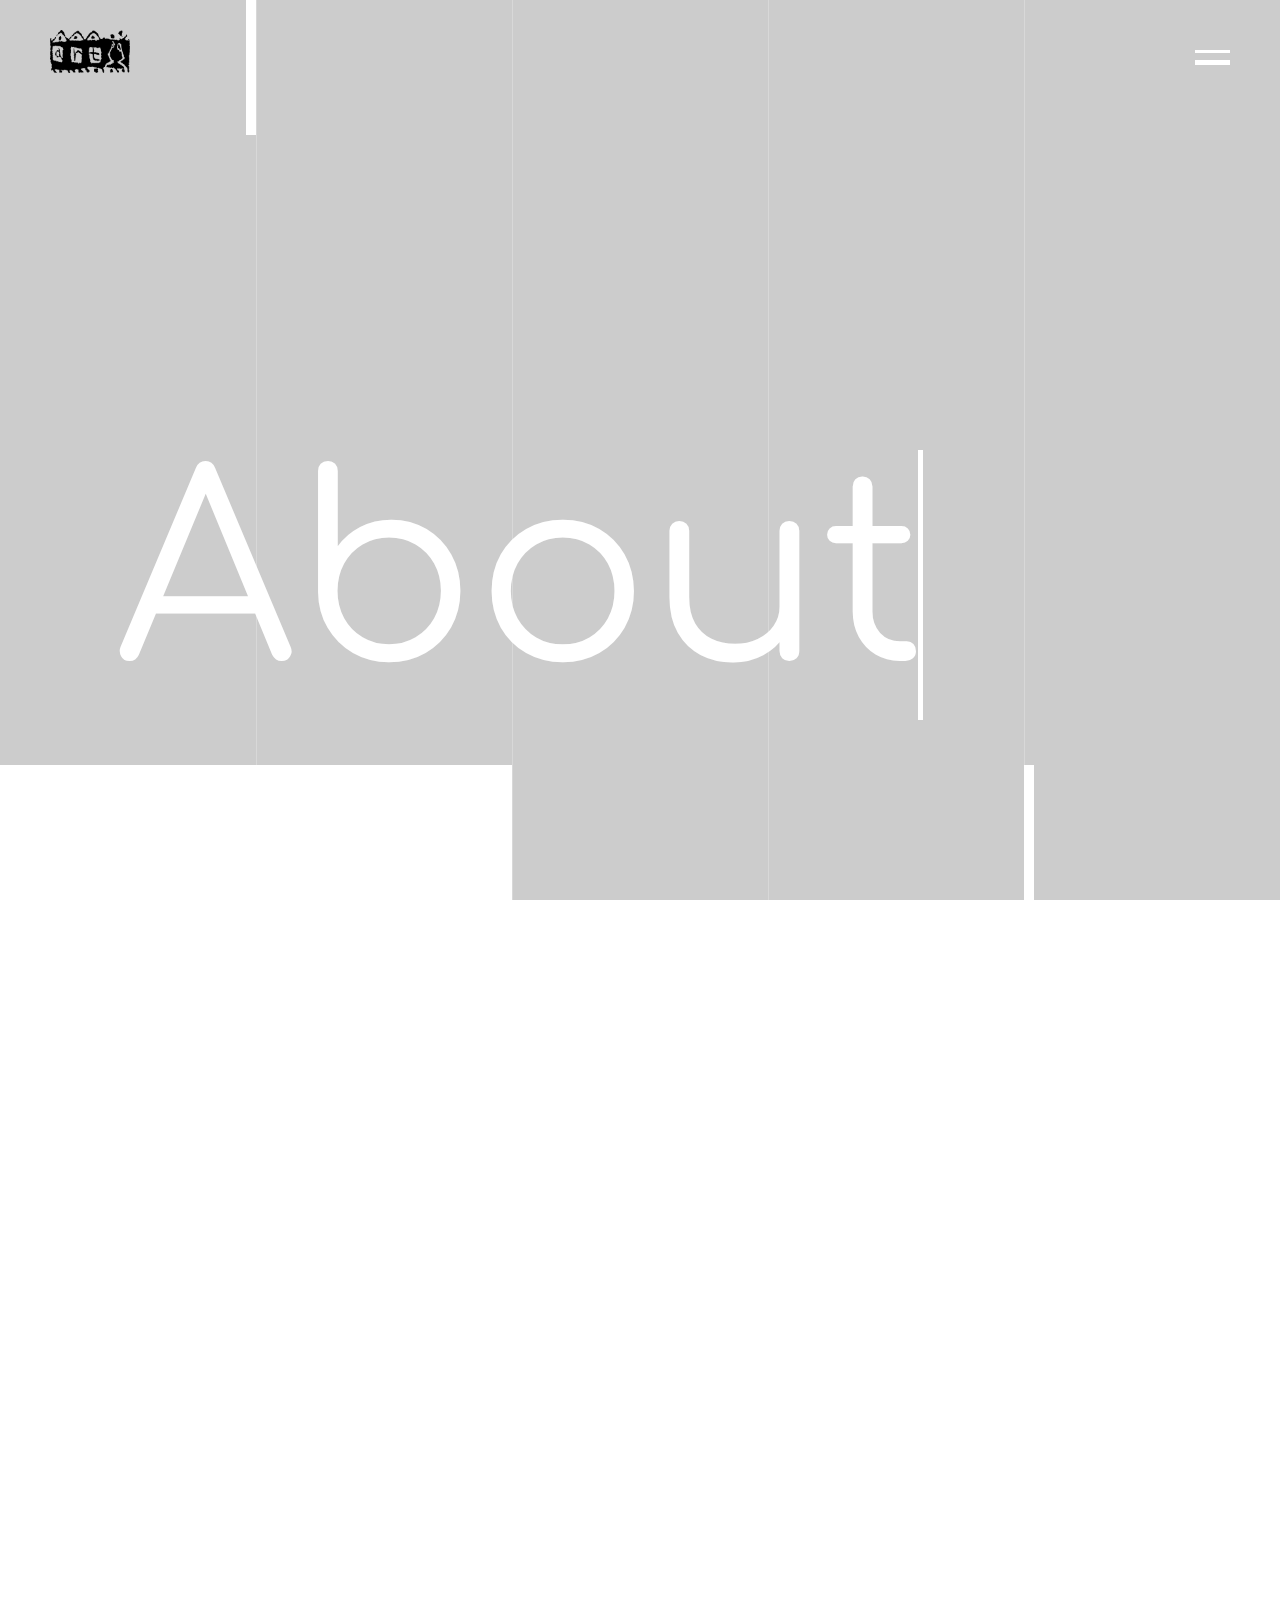
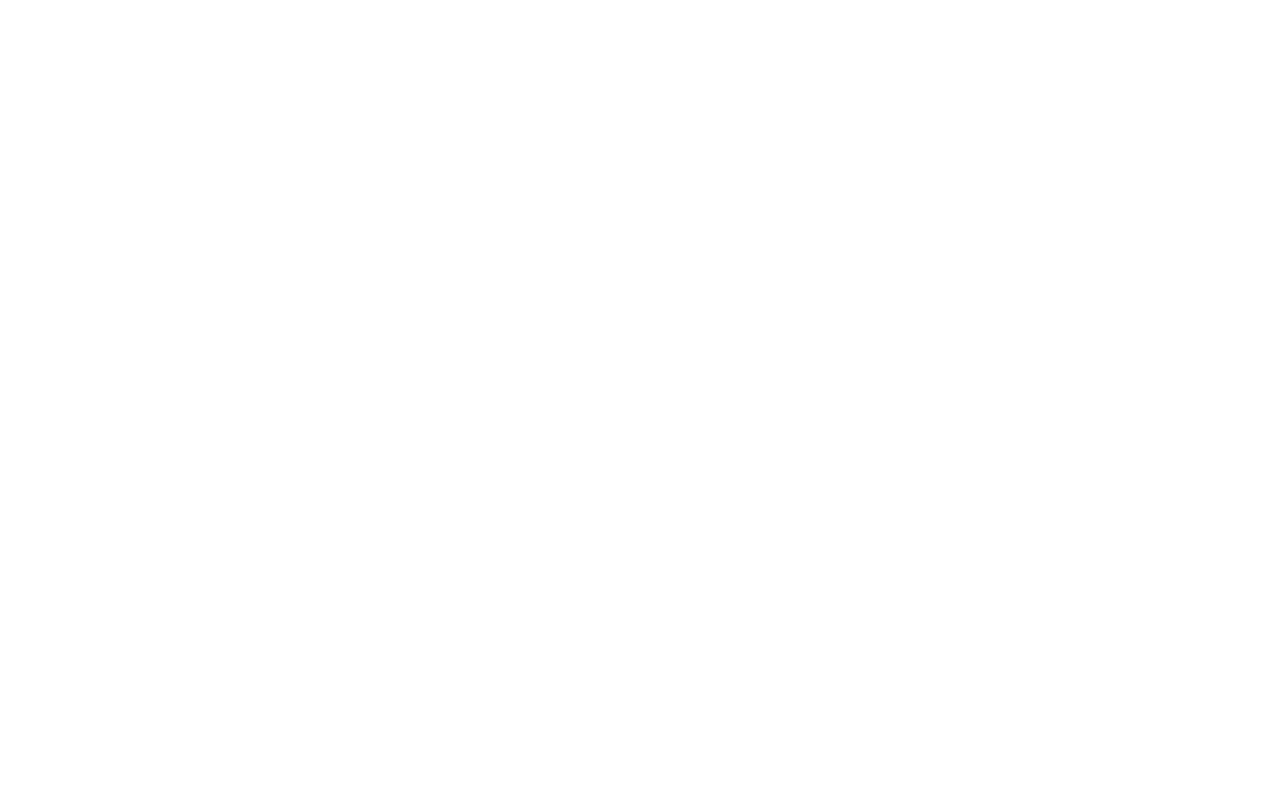
==== sub.html @ 28603978 "first commit" ====
<!DOCTYPE html>
<html lang="ko">

<head>
  <meta charset="utf-8">
  <title></title>
  <link rel="stylesheet" href="css/common.css">
  <link rel="stylesheet" href="css/style.css">
  <link href="https://fonts.googleapis.com/css?family=Comfortaa" rel="stylesheet">
</head>

<body>
<div class="container">
  <div id="logo"><img src="img/logo.svg" alt="logo" style="filter:brightness(1)"></div>
  <div class="menu-icon">
    <span style="background-color:white;"></span>
    <span style="background-color:white;"></span>
  </div>
  <div id="foot" style="background-color:white;">
    <p>Copyright © ARTPQ. All rights reserved. Contact Us</p>
  </div>
  <div class="grid grid01" style="overflow:visible;">
    <div class="bar01" style="background-color:white;"></div>
    <div class="block01"></div>
    <h1 ><a href="#" style="color:white;text-decoration:none;">About</a></h1>
  </div>
  <div class="grid grid02">
  </div>
  <div class="grid grid03">
  </div>
  <div class="grid grid04">
  </div>
  <div class="grid grid05">
    <div class="bar02" style="background-color:white;"></div>
  </div>

  <div class="line-area">
    <div class="line line01"></div>
    <div class="line line02"></div>
    <div class="line line03"></div>
    <div class="line line04"></div>
  </div>

  <div id="bg">
    <div class="filter" style="background-color:black;"></div>
    <video id="videobg" preload="auto" autoplay="true" loop="loop" muted="muted" volume="0">
      <source src="video/google.mp4" type="video/mp4">
    </video>
  </div>



</div>
<div class="container02">

</div>


</body>

</html>
---- css/common.css ----
/* http://meyerweb.com/eric/tools/css/reset/
   v2.0 | 20110126
   License: none (public domain)
*/

html, body, div, span, applet, object, iframe,
h1, h2, h3, h4, h5, h6, p, blockquote, pre,
a, abbr, acronym, address, big, cite, code,
del, dfn, em, img, ins, kbd, q, s, samp,
small, strike, strong, sub, sup, tt, var,
b, u, i, center,
dl, dt, dd, ol, ul, li,
fieldset, form, label, legend,
table, caption, tbody, tfoot, thead, tr, th, td,
article, aside, canvas, details, embed,
figure, figcaption, footer, header, hgroup,
menu, nav, output, ruby, section, summary,
time, mark, audio, video {
	margin: 0;
	padding: 0;
	border: 0;
	font-size: 100%;
	font: inherit;
	vertical-align: baseline;
}
/* HTML5 display-role reset for older browsers */
article, aside, details, figcaption, figure,
footer, header, hgroup, menu, nav, section {
	display: block;
}
body {
	line-height: 1;
}
ol, ul {
	list-style: none;
}
blockquote, q {
	quotes: none;
}
blockquote:before, blockquote:after,
q:before, q:after {
	content: '';
	content: none;
}
table {
	border-collapse: collapse;
	border-spacing: 0;
}
---- css/style.css ----
.container {
  width: 100%;
  height: 100vh;
  position: relative;
}

#logo{
  position: absolute;
  left: 50px;
  top: 30px;
  z-index: 100;
}
#logo img{
  width: 80px;
}

.menu-icon {
  position: absolute;
  width: 35px;
  height: 50px;
  right: 50px;
  top: 50px;
  z-index: 100;
}

.menu-icon span {
  width: 35px;
  background-color: black;
  position: absolute;
}

span:first-child {
  height: 3px;
}

span:last-child {
  height: 5px;
  top: 10px;
}



.line-area {
  width: 100%;
}

.line {
  width: 1px;
  height: 100%;
  background-color: #d8d8d8;
  position: fixed;
  z-index: 5;
}
.line01{
  margin-left: 20%;
}
.line02{
  margin-left: 40%;
}
.line03{
  margin-left: 60%;
}
.line04{
  margin-left: 80%;
}

.grid {
  width: 20%;
  height: 100%;
/*  border-right: 1px solid #eaeaea; */
  display: inline-block;
  box-sizing: border-box;
  float: left;
  overflow: hidden;
  position: relative;
  z-index: 10;
}

.bar01 {
  width: 10px;
  height: 15%;
  background-color: black;
  position: absolute;
  right: 0;
}

.bar02 {
  width: 10px;
  height: 15%;
  background-color: black;
  position: absolute;
  left: 0;
  bottom: 0;
}

.block01 {
  width: 20%;
  height: 50%;
}

.block02 {
  width: 20%;
  height: 20%;
}

.grid h1 {
  font-family: 'Comfortaa', cursive;
  font-size: 20vw;
  height: 30%;
  margin-left: 45%;

}

/*마지막 그리드 폰트만 마진값 변경*/
.grid05 h1 {
  margin-left: 25%;
}

/**/

.grid01 h1{
  animation: slide01 1.5s;
}

@keyframes slide01 {
  from{
    margin-left: 100%;
  }
  to{
    margin-left: 45%;
  }
}

.grid02 h1{
  animation: slide02 1.5s;
}

@keyframes slide02 {
  from{
    margin-top: -100%;
  }
  to{
    margin-top: 0%;
  }
}

.grid03 h1{
  animation: slide03 1.5s;
}

@keyframes slide03 {
  from{
    margin-bottom: -100%;
  }
  to{
    margin-bottom: 0%;
  }
}

.grid04 h1{
  animation: slide04 1.5s;
}

@keyframes slide04 {
  from{
    margin-top: -100%;
  }
  to{
    margin-top: 0%;
  }
}

.grid05 h1{
  animation: slide05 1.5s;
}

@keyframes slide05 {
  from{
    margin-left: 100%;
  }
  to{
    margin-left: 25%;
  }
}

/*서브 상단텍스트 타이핑 모션효과 start*/

.grid01 h1{
  animation: type 1s steps(5, end),blink 1s step-end infinite;
  overflow: hidden;
  white-space: nowrap;
  border-right: 5px solid white;
  width: 5.5ch;
}

@keyframes type{
  0%{
    width: 0ch;
  }
  100%{
    width: 5.5ch;
  }
}

@keyframes blink {
  from, to { border-color: transparent }
  50% { border-color: white }
}

/*서브 상단텍스트 타이핑 모션효과 end*/

#foot {
  width: 40%;
  height: 15%;
  background-color: black;
  position: absolute;
  bottom: 0px;
  z-index: 10;

}

#foot p {
  color: white;
  font-family: 'Comfortaa', cursive;
  text-align: center;
  margin-top: 10%;
  font-size: -10vw;
}

/*서브페이지*/

.movie{
  width: 100%;
  height: 100vh;
  position: absolute;
}

#bg{
  width: 100%;
  height: 100vh;
}
.filter{
  width: 100%;
  height: 100vh;
  background-color: white;
  opacity: 0.2;
}

#videobg {
     position: absolute;
     top: 0px;
     left: 0px;
     min-width: 100%;
     min-height: 100%;
     width: auto;
     height: auto;
     z-index: -100;
}

.container02{
  width: 100%;
  height: 1500px;
}
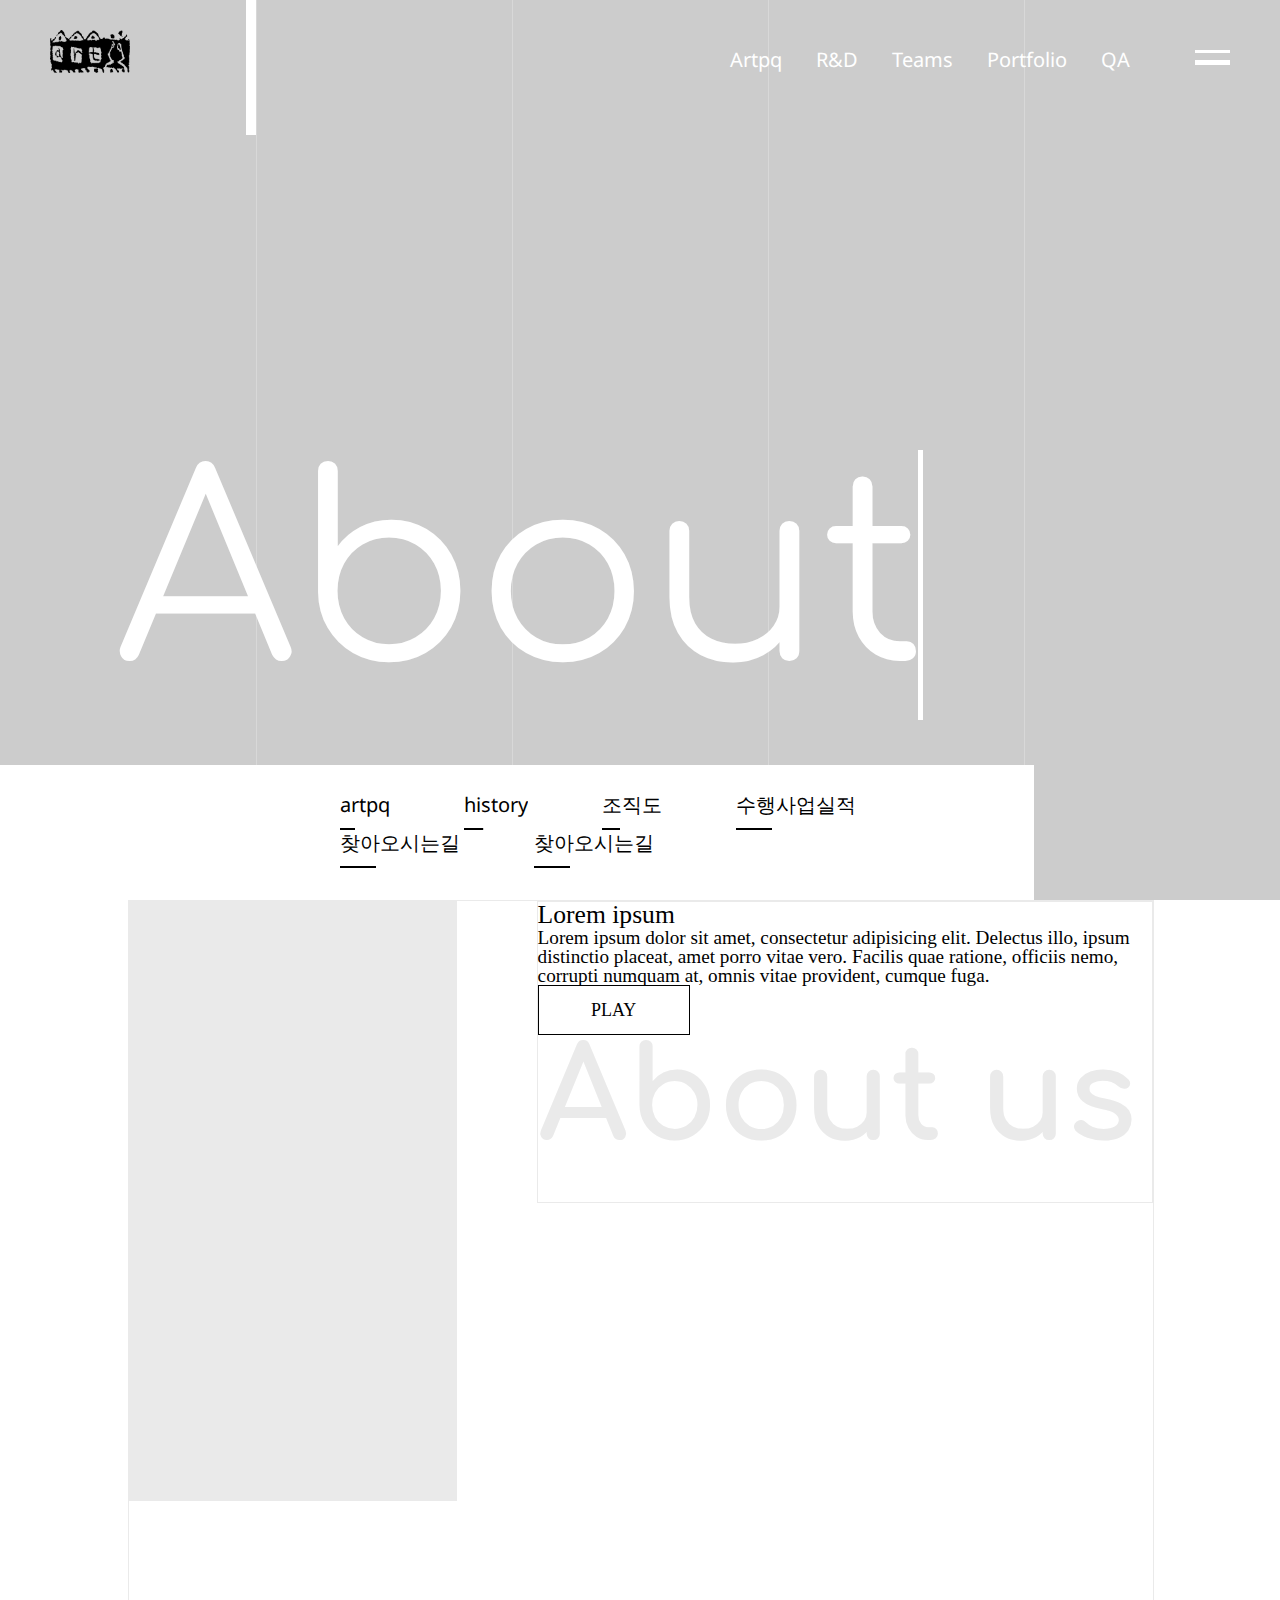
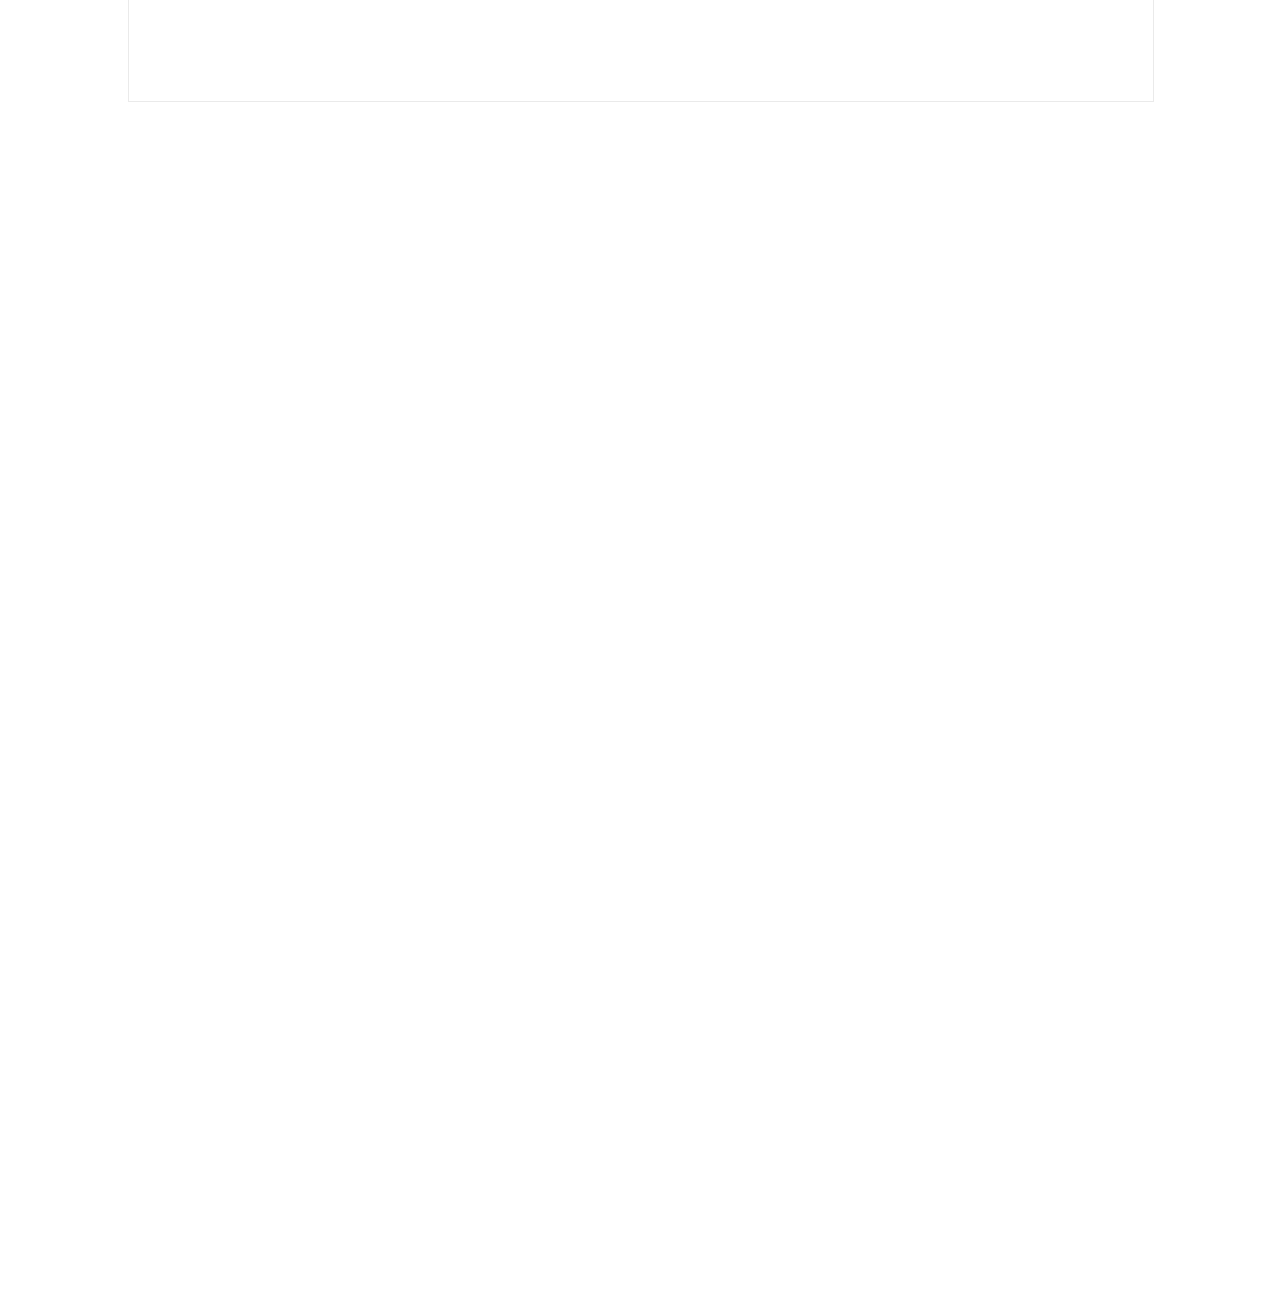
==== commit 0eb820a2: "추가style" ====
--- a/sub.html
+++ b/sub.html
@@ -1,61 +1,110 @@
-<!DOCTYPE html>
-<html lang="ko">
-
-<head>
-  <meta charset="utf-8">
-  <title></title>
-  <link rel="stylesheet" href="css/common.css">
-  <link rel="stylesheet" href="css/style.css">
-  <link href="https://fonts.googleapis.com/css?family=Comfortaa" rel="stylesheet">
-</head>
-
-<body>
-<div class="container">
-  <div id="logo"><img src="img/logo.svg" alt="logo" style="filter:brightness(1)"></div>
-  <div class="menu-icon">
-    <span style="background-color:white;"></span>
-    <span style="background-color:white;"></span>
-  </div>
-  <div id="foot" style="background-color:white;">
-    <p>Copyright © ARTPQ. All rights reserved. Contact Us</p>
-  </div>
-  <div class="grid grid01" style="overflow:visible;">
-    <div class="bar01" style="background-color:white;"></div>
-    <div class="block01"></div>
-    <h1 ><a href="#" style="color:white;text-decoration:none;">About</a></h1>
-  </div>
-  <div class="grid grid02">
-  </div>
-  <div class="grid grid03">
-  </div>
-  <div class="grid grid04">
-  </div>
-  <div class="grid grid05">
-    <div class="bar02" style="background-color:white;"></div>
-  </div>
-
-  <div class="line-area">
-    <div class="line line01"></div>
-    <div class="line line02"></div>
-    <div class="line line03"></div>
-    <div class="line line04"></div>
-  </div>
-
-  <div id="bg">
-    <div class="filter" style="background-color:black;"></div>
-    <video id="videobg" preload="auto" autoplay="true" loop="loop" muted="muted" volume="0">
-      <source src="video/google.mp4" type="video/mp4">
-    </video>
-  </div>
-
-
-
-</div>
-<div class="container02">
-
-</div>
-
-
-</body>
-
-</html>
+<!DOCTYPE html>
+<html lang="ko">
+
+<head>
+  <meta charset="utf-8">
+  <title></title>
+  <link rel="stylesheet" href="css/common.css">
+  <link rel="stylesheet" href="css/style.css">
+  <link href="https://fonts.googleapis.com/css?family=Noto+Sans|Noto+Sans+KR" rel="stylesheet">
+  <link href="https://fonts.googleapis.com/css?family=Comfortaa" rel="stylesheet">
+  <script src="https://ajax.googleapis.com/ajax/libs/jquery/3.1.1/jquery.min.js"></script>
+</head>
+
+<body>
+  <div class="container">
+    <div id="logo"><a href="index.html"><img src="img/logo.svg" alt="logo" style="filter:brightness(1)"></a></div>
+    <div class="sub-menu">
+      <ul>
+        <li><a href="">Artpq</a></li>
+        <li><a href="">R&D</a></li>
+        <li><a href="">Teams</a></li>
+        <li><a href="">Portfolio</a></li>
+        <li><a href="">QA</a></li>
+      </ul>
+    </div>
+    <div class="menu-icon">
+      <span class="icon-span" style="background-color:white;"></span>
+      <span class="icon-span" style="background-color:white;"></span>
+    </div>
+    <div class="tab-menu">
+      <ul>
+        <li><a href="#" class="hover7"><span class="hover7__label">artpq</span></a></li>
+        <li><a href="#" class="hover7"><span class="hover7__label">history</span></a></li>
+        <li><a href="#" class="hover7"><span class="hover7__label">조직도</span></a></li>
+        <li><a href="#" class="hover7"><span class="hover7__label">수행사업실적</span></a></li>
+        <li><a href="#" class="hover7"><span class="hover7__label">찾아오시는길</span></a></li>
+        <li><a href="#" class="hover7"><span class="hover7__label">찾아오시는길</span></a></li>
+      </ul>
+    </div>
+    <div class="tab-bg"></div>
+    <!--제이쿼리 2뎁스 상단에 고정-->
+    <script type="text/javascript">
+      $(function() {
+        var $gnb = $(".tab-menu").first();
+        var gnbTop = $gnb.offset().top;
+        function fixGNB() {
+          var winTop = $(window).scrollTop();
+          $gnb.css({
+            'position': (winTop > gnbTop) ? 'fixed' : 'absolute',
+            'top': (winTop > gnbTop) ? '0px' : '',
+            'width': (winTop > gnbTop) ? '100%' : ''
+          });
+        }
+        fixGNB();
+        $(window).scroll(function() {
+          fixGNB();
+        });
+      });
+    </script>
+    <!--
+  <div id="foot" style="background-color:white;">
+    <p>Copyright © ARTPQ. All rights reserved. <a href="">Contact U</a>s</p>
+  </div>
+  -->
+    <div class="grid grid00" style="overflow:visible;">
+      <div class="bar01" style="background-color:white;"></div>
+      <div class="block01"></div>
+      <h1><a href="#" style="color:white;text-decoration:none;">About</a></h1>
+    </div>
+    <div class="grid grid02">
+    </div>
+    <div class="grid grid03">
+    </div>
+    <div class="grid grid04">
+    </div>
+    <div class="grid grid05">
+      <div class="bar02" style="background-color:white;"></div>
+    </div>
+
+    <div class="line-area">
+      <div class="line line01"></div>
+      <div class="line line02"></div>
+      <div class="line line03"></div>
+      <div class="line line04"></div>
+    </div>
+
+    <div id="bg">
+      <div class="filter" style="background-color:black;"></div>
+      <video id="videobg" preload="auto" autoplay="true" loop="loop" muted="muted" volume="0">
+        <source src="video/google.mp4" type="video/mp4">
+      </video>
+    </div>
+  </div>
+  <div class="container02">
+    <div class="cont01">
+      <div class="cont01-img01">
+        <img src="" alt="">
+        <div class="cont01-bg"></div>
+      </div>
+      <div class="cont01-txt01">
+        <h3>Lorem ipsum</h3>
+        <p>Lorem ipsum dolor sit amet, consectetur adipisicing elit. Delectus illo, ipsum distinctio placeat, amet porro vitae vero. Facilis quae ratione, officiis nemo, corrupti numquam at, omnis vitae provident, cumque fuga.</p>
+        <div class="btn"><a href="#">PLAY</a></div>
+        <div class="bg-txt01">About us</div>
+      </div>
+    </div>
+  </div>
+</body>
+
+</html>
--- a/css/common.css
+++ b/css/common.css
@@ -22,6 +22,7 @@
 	font-size: 100%;
 	font: inherit;
 	vertical-align: baseline;
+	text-decoration: none;
 }
 /* HTML5 display-role reset for older browsers */
 article, aside, details, figcaption, figure,
--- a/css/style.css
+++ b/css/style.css
@@ -1,263 +1,452 @@
-.container {
-  width: 100%;
-  height: 100vh;
-  position: relative;
-}
-
-#logo{
-  position: absolute;
-  left: 50px;
-  top: 30px;
-  z-index: 100;
-}
-#logo img{
-  width: 80px;
-}
-
-.menu-icon {
-  position: absolute;
-  width: 35px;
-  height: 50px;
-  right: 50px;
-  top: 50px;
-  z-index: 100;
-}
-
-.menu-icon span {
-  width: 35px;
-  background-color: black;
-  position: absolute;
-}
-
-span:first-child {
-  height: 3px;
-}
-
-span:last-child {
-  height: 5px;
-  top: 10px;
-}
-
-
-
-.line-area {
-  width: 100%;
-}
-
-.line {
-  width: 1px;
-  height: 100%;
-  background-color: #d8d8d8;
-  position: fixed;
-  z-index: 5;
-}
-.line01{
-  margin-left: 20%;
-}
-.line02{
-  margin-left: 40%;
-}
-.line03{
-  margin-left: 60%;
-}
-.line04{
-  margin-left: 80%;
-}
-
-.grid {
-  width: 20%;
-  height: 100%;
-/*  border-right: 1px solid #eaeaea; */
-  display: inline-block;
-  box-sizing: border-box;
-  float: left;
-  overflow: hidden;
-  position: relative;
-  z-index: 10;
-}
-
-.bar01 {
-  width: 10px;
-  height: 15%;
-  background-color: black;
-  position: absolute;
-  right: 0;
-}
-
-.bar02 {
-  width: 10px;
-  height: 15%;
-  background-color: black;
-  position: absolute;
-  left: 0;
-  bottom: 0;
-}
-
-.block01 {
-  width: 20%;
-  height: 50%;
-}
-
-.block02 {
-  width: 20%;
-  height: 20%;
-}
-
-.grid h1 {
-  font-family: 'Comfortaa', cursive;
-  font-size: 20vw;
-  height: 30%;
-  margin-left: 45%;
-
-}
-
-/*마지막 그리드 폰트만 마진값 변경*/
-.grid05 h1 {
-  margin-left: 25%;
-}
-
-/**/
-
-.grid01 h1{
-  animation: slide01 1.5s;
-}
-
-@keyframes slide01 {
-  from{
-    margin-left: 100%;
-  }
-  to{
-    margin-left: 45%;
-  }
-}
-
-.grid02 h1{
-  animation: slide02 1.5s;
-}
-
-@keyframes slide02 {
-  from{
-    margin-top: -100%;
-  }
-  to{
-    margin-top: 0%;
-  }
-}
-
-.grid03 h1{
-  animation: slide03 1.5s;
-}
-
-@keyframes slide03 {
-  from{
-    margin-bottom: -100%;
-  }
-  to{
-    margin-bottom: 0%;
-  }
-}
-
-.grid04 h1{
-  animation: slide04 1.5s;
-}
-
-@keyframes slide04 {
-  from{
-    margin-top: -100%;
-  }
-  to{
-    margin-top: 0%;
-  }
-}
-
-.grid05 h1{
-  animation: slide05 1.5s;
-}
-
-@keyframes slide05 {
-  from{
-    margin-left: 100%;
-  }
-  to{
-    margin-left: 25%;
-  }
-}
-
-/*서브 상단텍스트 타이핑 모션효과 start*/
-
-.grid01 h1{
-  animation: type 1s steps(5, end),blink 1s step-end infinite;
-  overflow: hidden;
-  white-space: nowrap;
-  border-right: 5px solid white;
-  width: 5.5ch;
-}
-
-@keyframes type{
-  0%{
-    width: 0ch;
-  }
-  100%{
-    width: 5.5ch;
-  }
-}
-
-@keyframes blink {
-  from, to { border-color: transparent }
-  50% { border-color: white }
-}
-
-/*서브 상단텍스트 타이핑 모션효과 end*/
-
-#foot {
-  width: 40%;
-  height: 15%;
-  background-color: black;
-  position: absolute;
-  bottom: 0px;
-  z-index: 10;
-
-}
-
-#foot p {
-  color: white;
-  font-family: 'Comfortaa', cursive;
-  text-align: center;
-  margin-top: 10%;
-  font-size: -10vw;
-}
-
-/*서브페이지*/
-
-.movie{
-  width: 100%;
-  height: 100vh;
-  position: absolute;
-}
-
-#bg{
-  width: 100%;
-  height: 100vh;
-}
-.filter{
-  width: 100%;
-  height: 100vh;
-  background-color: white;
-  opacity: 0.2;
-}
-
-#videobg {
-     position: absolute;
-     top: 0px;
-     left: 0px;
-     min-width: 100%;
-     min-height: 100%;
-     width: auto;
-     height: auto;
-     z-index: -100;
-}
-
-.container02{
-  width: 100%;
-  height: 1500px;
-}
+.container {
+  width: 100%;
+  height: 100vh;
+  position: relative;
+  font-family: 'Noto Sans KR', sans-serif;
+  font-family: 'Noto Sans', sans-serif;
+}
+
+#logo {
+  position: absolute;
+  left: 50px;
+  top: 30px;
+  z-index: 100;
+}
+#logo img {
+  width: 80px;
+}
+
+/*burger*/
+.menu-icon {
+  position: absolute;
+  width: 35px;
+  height: 20px;
+  right: 50px;
+  top: 50px;
+  z-index: 100;
+}
+.menu-icon span {
+  width: 35px;
+  background-color: black;
+  position: absolute;
+}
+.icon-span:first-child {
+  height: 3px;
+}
+.icon-span:last-child {
+  height: 5px;
+  top: 10px;
+}
+/*burger*/
+
+/*서브top 1뎁스 메뉴*/
+.sub-menu{
+  position: absolute;
+  top: 50px;
+  right: 120px;
+  z-index: 100;
+}
+.sub-menu ul{
+
+}
+.sub-menu ul li{
+  display: inline-block;
+  padding-right: 30px;
+}
+.sub-menu ul li a{
+  color: #fff;
+  cursor: pointer;
+  font-size: 20px;
+}
+/*서브top 1뎁스 메뉴*/
+
+/*grid line*/
+.line-area {
+  width: 100%;
+}
+
+.line {
+  width: 1px;
+  height: 100%;
+  background-color: #d8d8d8;
+  position: absolute;
+  z-index: 5;
+}
+.line01 {
+  margin-left: 20%;
+}
+.line02 {
+  margin-left: 40%;
+}
+.line03 {
+  margin-left: 60%;
+}
+.line04 {
+  margin-left: 80%;
+}
+/*grid line*/
+
+/* 메뉴 */
+.menu {
+  width: 100%;
+  height: 100%;
+  position: absolute;
+  background-color: #000;
+  opacity: 0;
+  transform: rotateY(-90deg);
+  transform-origin: 100% 0%;
+  transition: all 0.4s ease;
+  font-family: 'Comfortaa', cursive;
+}
+.menu .menu01 {
+
+}
+.menu ul {
+  padding: 60% 0 0 25%;
+}
+.menu ul li {
+  margin-bottom: 30px;
+}
+.menu ul li a {
+  color: #fff;
+  font-size: 1.7vw;
+  text-decoration: none;
+}
+
+.grid01:hover .menu {
+  opacity: 1;
+  transform: rotateY(0deg);
+}
+.grid02:hover .menu {
+  opacity: 1;
+  transform: rotateY(0deg);
+}
+.grid03:hover .menu {
+  opacity: 1;
+  transform: rotateY(0deg);
+}
+.grid04:hover .menu {
+  opacity: 1;
+  transform: rotateY(0deg);
+}
+.grid05:hover .menu {
+  opacity: 1;
+  transform: rotateY(0deg);
+}
+
+/*그리드*/
+.grid {
+  width: 20%;
+  height: 100%;
+  /*  border-right: 1px solid #eaeaea; */
+  display: inline-block;
+  box-sizing: border-box;
+  float: left;
+  overflow: hidden;
+  position: relative;
+  z-index: 10;
+}
+
+.bar01 {
+  width: 10px;
+  height: 15%;
+  background-color: black;
+  position: absolute;
+  right: 0;
+}
+
+.bar02 {
+  width: 10px;
+  height: 15%;
+  background-color: black;
+  position: absolute;
+  left: 0;
+  bottom: 0;
+}
+
+.block01 {
+  width: 20%;
+  height: 50%;
+}
+
+.block02 {
+  width: 20%;
+  height: 20%;
+}
+
+.grid h1 {
+  font-family: 'Comfortaa', cursive;
+  font-size: 20vw;
+  height: 30%;
+  margin-left: 45%;
+}
+
+/*마지막 그리드 text만 마진값 변경*/
+.grid05 h1 {
+  margin-left: 25%;
+}
+
+/*메인txt 슬라이드 애니메이션*/
+.grid01 h1 {
+  animation: slide01 1.5s;
+}
+@keyframes slide01 {
+  from {
+    margin-left: 100%;
+  }
+  to {
+    margin-left: 45%;
+  }
+}
+.grid02 h1 {
+  animation: slide02 1.5s;
+}
+@keyframes slide02 {
+  from {
+    margin-top: -100%;
+  }
+  to {
+    margin-top: 0%;
+  }
+}
+.grid03 h1 {
+  animation: slide03 1.5s;
+}
+@keyframes slide03 {
+  from {
+    margin-left: 100%;
+  }
+  to {
+    margin-left: 45%;
+  }
+}
+.grid04 h1 {
+  animation: slide04 1.5s;
+}
+@keyframes slide04 {
+  from {
+    margin-top: -100%;
+  }
+  to {
+    margin-top: 0%;
+  }
+}
+.grid05 h1 {
+  animation: slide05 1.5s;
+}
+@keyframes slide05 {
+  from {
+    margin-left: 100%;
+  }
+  to {
+    margin-left: 25%;
+  }
+}
+
+/*서브 상단텍스트 타이핑 모션효과 start*/
+.grid00 h1 {
+  animation: type 0.8s steps(5, end), blink 1s step-end infinite;
+  overflow: hidden;
+  white-space: nowrap;
+  border-right: 5px solid white;
+  width: 5.5ch;
+}
+
+@keyframes type {
+  0% {
+    width: 0ch;
+  }
+
+  100% {
+    width: 5.5ch;
+  }
+}
+
+@keyframes blink {
+  from, to {
+    border-color: transparent
+  }
+
+  50% {
+    border-color: white
+  }
+}
+/*서브 상단텍스트 타이핑 모션효과 end*/
+
+/*tab-menu*/
+.tab-menu {
+  width: 80%;
+  height: 15%;
+  background-color: white;
+  position: absolute;
+  bottom: 0px;
+  z-index: 50;
+}
+
+.tab-menu ul {
+  list-style: none;
+  position: absolute;
+  top: 50%;
+  transform: translate(0,-50%);
+  left: 270px;
+}
+
+.tab-menu ul li {
+  display: inline-block;
+}
+
+.tab-menu ul li a {
+  color: #000;
+  font-size: 20px;
+  padding-left: 70px;
+  cursor: pointer;
+}
+
+/* effect 7 */
+.hover7 {
+  display: inline-block;
+}
+
+.hover7:hover .hover7__label:after, .hover7:focus .hover7__label:after {
+  transform: translate3d(0, 0, 0);
+}
+
+.hover7__label {
+  position: relative;
+  overflow: hidden;
+  padding-bottom: 15px;
+  display: inline-block;
+}
+
+.hover7__label:after {
+  content: "";
+  display: block;
+  width: 100%;
+  height: 2px;
+  background-color: #000;
+  position: absolute;
+  left: 0;
+  bottom: 0;
+  transform: translate3d(-70%, 0, 0);
+  transition: transform .2s ease-in;
+}
+
+/*tab-menu*/
+#foot {
+  width: 40%;
+  height: 15%;
+  background-color: black;
+  position: absolute;
+  bottom: 0px;
+  z-index: 10;
+}
+#foot p {
+  color: white;
+  font-family: 'Comfortaa', cursive;
+  text-align: center;
+  margin-top: 10%;
+  font-size: -10vw;
+}
+#foot a{
+  color: #fff;
+}
+
+/*서브페이지*/
+.movie {
+  width: 100%;
+  height: 100vh;
+  position: absolute;
+}
+
+#bg {
+  width: 100%;
+  height: 100vh;
+}
+
+.filter {
+  width: 100%;
+  height: 100%;
+  background-color: white;
+  opacity: 0.2;
+}
+
+#videobg {
+  position: absolute;
+  top: 0px;
+  left: 0px;
+  min-width: 100%;
+  min-height: 100%;
+  width: auto;
+  height: auto;
+  z-index: -100;
+}
+
+.container02 {
+  width: 100%;
+  height: 2000px;
+  background-color: #fff;
+}
+
+.cont01 {
+  width: 80%;
+  height: 800px;
+  margin-left: 10%;
+  position: relative;
+  border: 1px solid #eaeaea;
+}
+
+.cont01-img01 {
+  width: 40%;
+  height: 600px;
+  position: absolute;
+}
+
+.cont01-img01 img {
+  position: absolute;
+  width: 300px;
+  height: 350px;
+  background-color: #000;
+}
+
+.cont01-bg {
+  width: 80%;
+  height: 600px;
+  background-color: #eaeaea;
+  position: absolute;
+}
+
+.cont01-txt01 {
+  font-size: 2vw;
+  width: 60%;
+  height: 300px;
+  position: absolute;
+  right: 0;
+  border: 1px solid #eaeaea;
+}
+
+.cont01-txt01 p {
+  font-size: 1.5vw;
+  font-weight: lighter;
+}
+
+.btn {
+  border: 1px solid #000;
+  width: 150px;
+}
+
+.btn a {
+  width: 100%;
+  font-size: 18px;
+  display: inline-block;
+  text-align: center;
+  text-decoration: none;
+  color: #000;
+  padding: 15px 0;
+}
+
+.bg-txt01 {
+  font-size: 10vw;
+  font-weight: bold;
+  color: #eaeaea;
+  font-family: 'Comfortaa', cursive;
+}
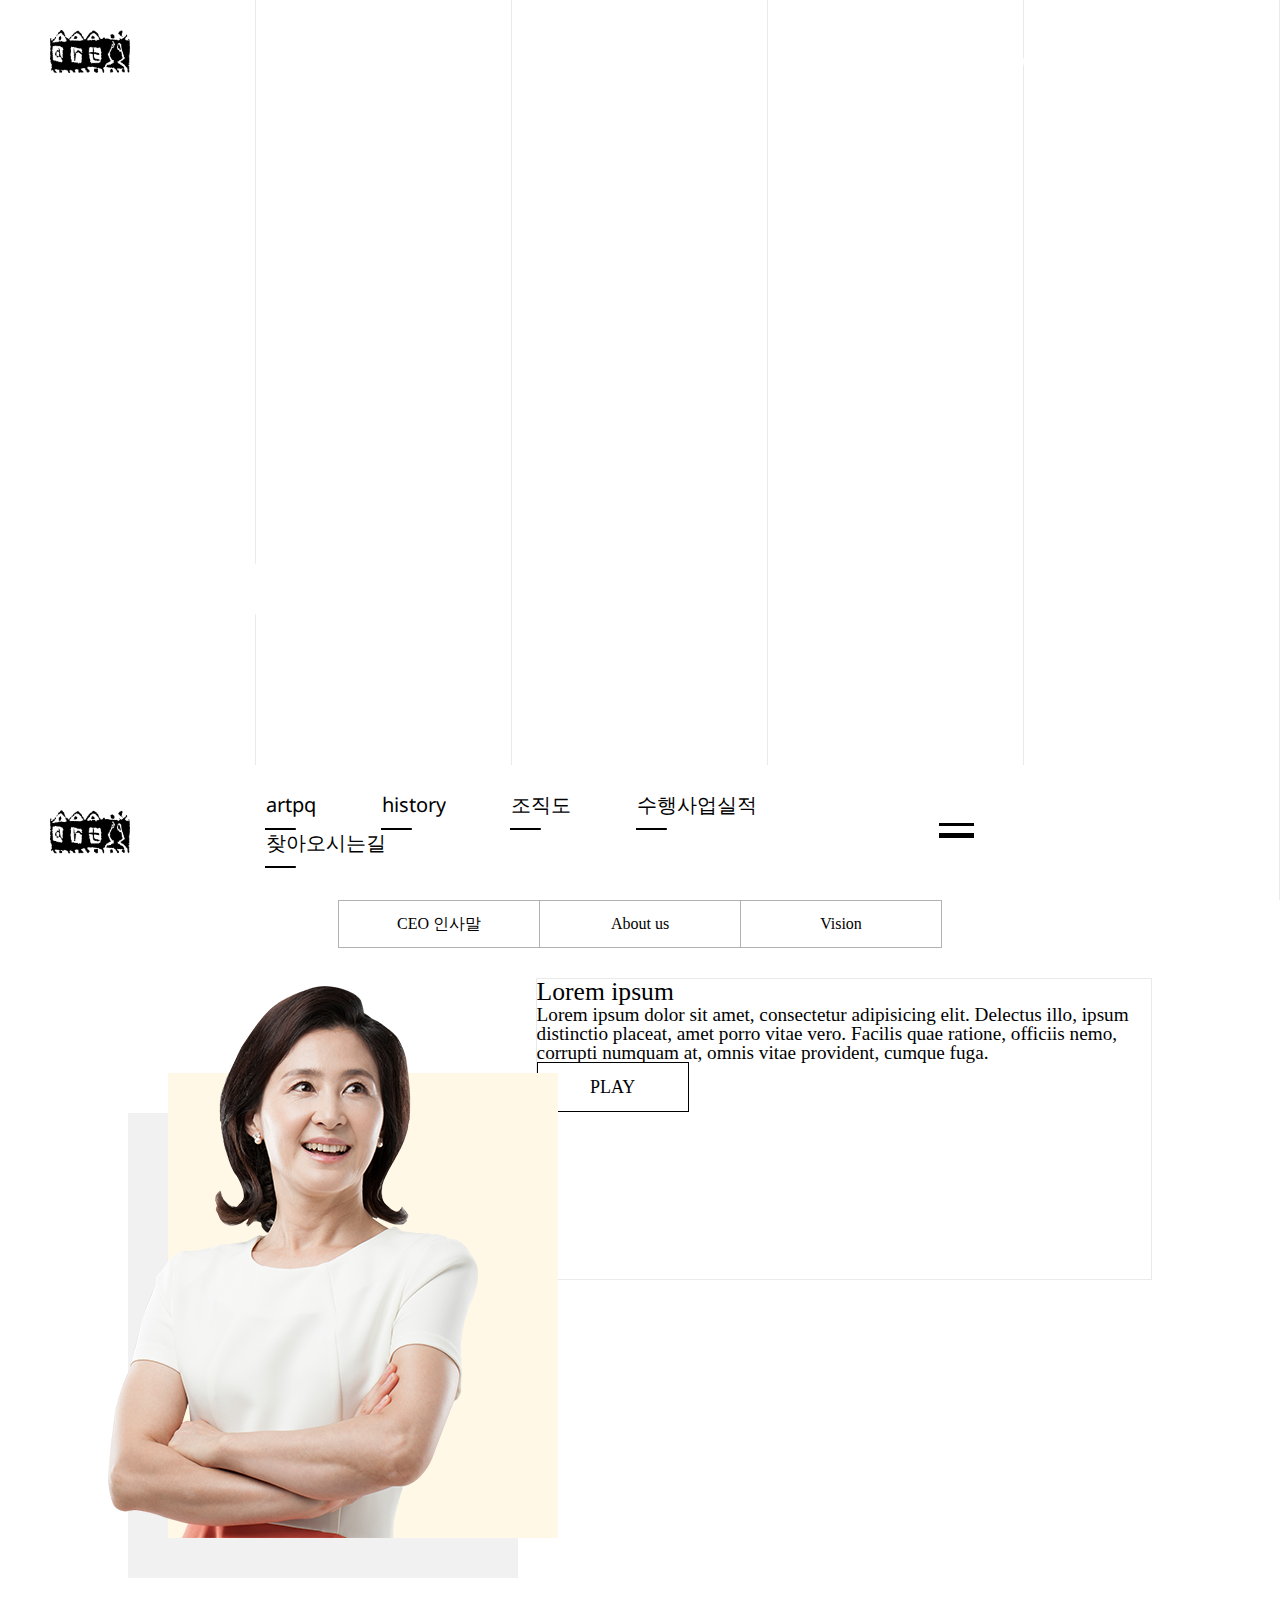
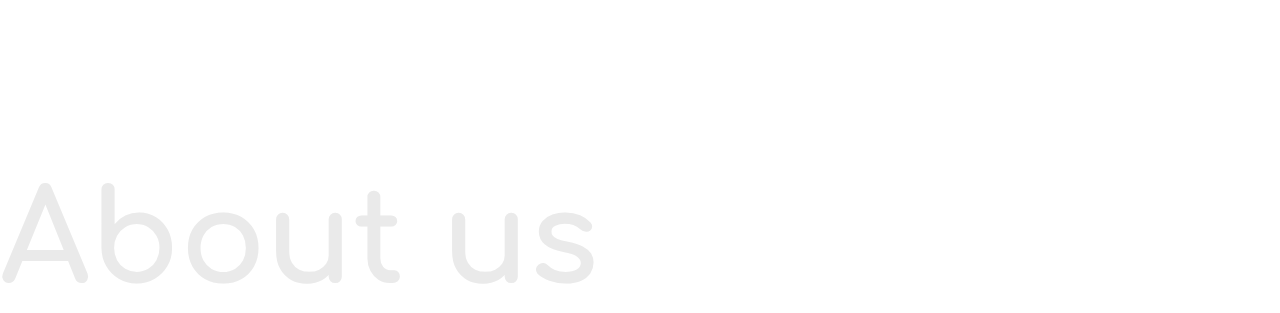
==== commit 67faa34e: "업데이트_190510" ====
--- a/sub.html
+++ b/sub.html
@@ -3,6 +3,7 @@
 
 <head>
   <meta charset="utf-8">
+  <meta name="viewport" content="width=decive-width,initial-scale=1">
   <title></title>
   <link rel="stylesheet" href="css/common.css">
   <link rel="stylesheet" href="css/style.css">
@@ -12,8 +13,8 @@
 </head>
 
 <body>
-  <div class="container">
-    <div id="logo"><a href="index.html"><img src="img/logo.svg" alt="logo" style="filter:brightness(1)"></a></div>
+  <div id="container">
+    <div id="logo"><a href="index.html"><img src="img/logo.png" alt="logo"></a></div>
     <div class="sub-menu">
       <ul>
         <li><a href="">Artpq</a></li>
@@ -28,21 +29,26 @@
       <span class="icon-span" style="background-color:white;"></span>
     </div>
     <div class="tab-menu">
+      <div id="logo02"><a href="index.html"><img src="img/logo.png" alt="logo"></a></div>
+      <div class="menu-icon02">
+        <span class="icon-span"></span>
+        <span class="icon-span"></span>
+      </div>
       <ul>
-        <li><a href="#" class="hover7"><span class="hover7__label">artpq</span></a></li>
+        <li><a href="#container02" class="hover7"><span class="hover7__label">artpq</span></a></li>
         <li><a href="#" class="hover7"><span class="hover7__label">history</span></a></li>
         <li><a href="#" class="hover7"><span class="hover7__label">조직도</span></a></li>
         <li><a href="#" class="hover7"><span class="hover7__label">수행사업실적</span></a></li>
         <li><a href="#" class="hover7"><span class="hover7__label">찾아오시는길</span></a></li>
-        <li><a href="#" class="hover7"><span class="hover7__label">찾아오시는길</span></a></li>
       </ul>
     </div>
     <div class="tab-bg"></div>
-    <!--제이쿼리 2뎁스 상단에 고정-->
+    <!--제이쿼리 2뎁스 상단에 고정 및 가로 값 변경 효과-->
     <script type="text/javascript">
       $(function() {
         var $gnb = $(".tab-menu").first();
         var gnbTop = $gnb.offset().top;
+
         function fixGNB() {
           var winTop = $(window).scrollTop();
           $gnb.css({
@@ -57,6 +63,34 @@
         });
       });
     </script>
+    <!--제이쿼리, 스크롤 위치에서 해당 객체 페이드인아웃 효,-->
+    <script type="text/javascript">
+      /* javascript, jquery */
+      $(function() {
+        var vi = 900;
+        $(window).scroll(function() {
+          var num = $(window).scrollTop();
+          if (num > vi) {
+            $('.menu-icon02, #logo02').fadeIn();
+          } else {
+            $('.menu-icon02, #logo02').fadeOut();
+          }
+        });
+      });
+    </script>
+
+    <!--
+    <script type="text/javascript">
+      var$root = $('html,body');
+      $('.tab-menu > a').click(function(){
+        $root.animate({
+          scrollTop:$($.attr(this,'href')).offset().top
+        },800);
+        return false;
+      });
+    </script> -->
+
+
     <!--
   <div id="foot" style="background-color:white;">
     <p>Copyright © ARTPQ. All rights reserved. <a href="">Contact U</a>s</p>
@@ -83,26 +117,37 @@
       <div class="line line03"></div>
       <div class="line line04"></div>
     </div>
-
+    <!--상단 top 배경영-->
     <div id="bg">
-      <div class="filter" style="background-color:black;"></div>
+      <!--      <div class="filter" style="background-color:black;"></div>-->
       <video id="videobg" preload="auto" autoplay="true" loop="loop" muted="muted" volume="0">
         <source src="video/google.mp4" type="video/mp4">
       </video>
     </div>
   </div>
-  <div class="container02">
-    <div class="cont01">
-      <div class="cont01-img01">
-        <img src="" alt="">
-        <div class="cont01-bg"></div>
+  <!--sub 컨텐츠 시작-->
+  <div id="container02">
+    <div class="cont-area">
+      <div class="tab02">
+        <ul>
+          <li><a href="#">CEO 인사말</a></li>
+          <li><a href="#">About us</a></li>
+          <li><a href="#">Vision</a></li>
+        </ul>
       </div>
-      <div class="cont01-txt01">
-        <h3>Lorem ipsum</h3>
-        <p>Lorem ipsum dolor sit amet, consectetur adipisicing elit. Delectus illo, ipsum distinctio placeat, amet porro vitae vero. Facilis quae ratione, officiis nemo, corrupti numquam at, omnis vitae provident, cumque fuga.</p>
-        <div class="btn"><a href="#">PLAY</a></div>
-        <div class="bg-txt01">About us</div>
+      <div class="cont01">
+        <div class="cont01-img01">
+          <img src="img/ceo.png" alt="">
+          <div class="cont01-bg"></div>
+          <div class="cont01-shadow"></div>
+        </div>
+        <div class="cont01-txt01">
+          <h3>Lorem ipsum</h3>
+          <p>Lorem ipsum dolor sit amet, consectetur adipisicing elit. Delectus illo, ipsum distinctio placeat, amet porro vitae vero. Facilis quae ratione, officiis nemo, corrupti numquam at, omnis vitae provident, cumque fuga.</p>
+          <div class="btn"><a href="#">PLAY</a></div>
+        </div>
       </div>
+      <div class="bg-txt01">About us</div>
     </div>
   </div>
 </body>
--- a/css/style.css
+++ b/css/style.css
@@ -1,452 +1,615 @@
-.container {
-  width: 100%;
-  height: 100vh;
-  position: relative;
-  font-family: 'Noto Sans KR', sans-serif;
-  font-family: 'Noto Sans', sans-serif;
+  /**/
+  #container {
+    width: 100%;
+    height: 100vh;
+    position: relative;
+    font-family: 'Noto Sans KR', sans-serif;
+    font-family: 'Noto Sans', sans-serif;
+  }
+
+  #logo {
+    position: absolute;
+    left: 50px;
+    top: 30px;
+    z-index: 100;
+  }
+  #logo img {
+    width: 80px;
+  }
+  #logo02 {
+    position: absolute;
+    left: 50px;
+    top: 50%;
+    transform: translate(0%, -50%);
+    z-index: 100;
+  }
+  #logo02 img {
+    width: 80px;
+  }
+
+  /*burger*/
+  .menu-icon {
+    position: absolute;
+    width: 35px;
+    height: 20px;
+    right: 50px;
+    top: 50px;
+    z-index: 100;
+  }
+  .menu-icon span {
+    width: 35px;
+    background-color: black;
+    position: absolute;
+  }
+  .icon-span:first-child {
+    height: 3px;
+  }
+  .icon-span:last-child {
+    height: 5px;
+    top: 10px;
+  }
+  /*burger*/
+  /*sub-burger*/
+  .menu-icon02 {
+    position: absolute;
+    width: 35px;
+    height: 20px;
+    right: 50px;
+    top: 50%;
+    transform: translate(0%, -50%);
+    z-index: 100;
+  }
+  .menu-icon02 span {
+    width: 35px;
+    background-color: black;
+    position: absolute;
+  }
+  .icon-span02:first-child {
+    height: 3px;
+  }
+  .icon-span02:last-child {
+    height: 5px;
+    top: 10px;
+  }
+  /*sub-burger*/
+
+  /*서브top 1뎁스 메뉴*/
+  .sub-menu{
+    position: absolute;
+    top: 50px;
+    right: 120px;
+    z-index: 100;
+  }
+  .sub-menu ul{
+
+  }
+  .sub-menu ul li{
+    display: inline-block;
+    padding-right: 40px;
+  }
+  .sub-menu ul li a{
+    color: #fff;
+    cursor: pointer;
+    font-size: 20px;
+  }
+  /*서브top 1뎁스 메뉴*/
+
+  /*grid line
+  .line-area {
+    width: 100%;
+  }
+
+  .line {
+    width: 1px;
+    height: 100%;
+    background-color: #d8d8d8;
+    position: absolute;
+    z-index: 5;
+  }
+  .line01 {
+    margin-left: 20%;
+    margin-top: 0%;
+  }
+  .line02 {
+    margin-left: 40%;
+    margin-top: 0%;
+  }
+  .line03 {
+    margin-left: 60%;
+    margin-top: 0%;
+  }
+  .line04 {
+    margin-left: 80%;
+    margin-top: 0%;
+  }
+  /*grid line*/
+
+  /* 메뉴 */
+  .menu {
+    width: 100%;
+    height: 100%;
+    position: absolute;
+    background-color: #000;
+    opacity: 0;
+    transform: rotateY(-90deg);
+    transform-origin: 100% 0%;
+    transition: all 0.4s ease;
+    font-family: 'Comfortaa', cursive;
+  }
+  .menu .menu01 {
+
+  }
+  .menu ul {
+    padding: 60% 0 0 25%;
+  }
+  .menu ul li {
+    margin-bottom: 30px;
+  }
+  .menu ul li a {
+    color: #fff;
+    font-size: 1.7vw;
+    text-decoration: none;
+  }
+
+  .grid01:hover .menu {
+    opacity: 1;
+    transform: rotateY(0deg);
+  }
+  .grid02:hover .menu {
+    opacity: 1;
+    transform: rotateY(0deg);
+  }
+  .grid03:hover .menu {
+    opacity: 1;
+    transform: rotateY(0deg);
+  }
+  .grid04:hover .menu {
+    opacity: 1;
+    transform: rotateY(0deg);
+  }
+  .grid05:hover .menu {
+    opacity: 1;
+    transform: rotateY(0deg);
+  }
+
+  /*그리드*/
+  .grid {
+    width: 20%;
+    height: 100%;
+    border-right: 1px solid #eaeaea;
+    display: inline-block;
+    box-sizing: border-box;
+    float: left;
+    overflow: hidden;
+    position: relative;
+    z-index: 10;
+  }
+
+  .bar01 {
+    width: 10px;
+    height: 15%;
+    background-color: black;
+    position: absolute;
+    right: 0;
+  }
+
+  .bar02 {
+    width: 10px;
+    height: 15%;
+    background-color: black;
+    position: absolute;
+    left: 0;
+    bottom: 0;
+  }
+
+  .block01 {
+    width: 20%;
+    height: 50%;
+  }
+  .block02 {
+    width: 20%;
+    height: 20%;
+  }
+
+  .grid h1 {
+    font-family: 'Comfortaa', cursive;
+    font-size: 20vw;
+    height: 30%;
+    margin-left: 45%;
+  }
+
+  /*마지막 그리드 text만 마진값 변경*/
+  .grid05 h1 {
+    margin-left: 25%;
+  }
+
+  /*메인txt 슬라이드 애니메이션*/
+  .grid01 h1 {
+    animation: slide01 1.5s;
+  }
+  @keyframes slide01 {
+    from {
+      margin-left: 100%;
+    }
+    to {
+      margin-left: 45%;
+    }
+  }
+  .grid02 h1 {
+    animation: slide02 1.5s;
+  }
+  @keyframes slide02 {
+    from {
+      margin-top: -100%;
+    }
+    to {
+      margin-top: 0%;
+    }
+  }
+  .grid03 h1 {
+    animation: slide03 1.5s;
+  }
+  @keyframes slide03 {
+    from {
+      margin-left: 100%;
+    }
+    to {
+      margin-left: 45%;
+    }
+  }
+  .grid04 h1 {
+    animation: slide04 1.5s;
+  }
+  @keyframes slide04 {
+    from {
+      margin-top: -100%;
+    }
+    to {
+      margin-top: 0%;
+    }
+  }
+  .grid05 h1 {
+    animation: slide05 1.5s;
+  }
+  @keyframes slide05 {
+    from {
+      margin-left: 100%;
+    }
+    to {
+      margin-left: 25%;
+    }
+  }
+  .grid05 .bar01 {
+    animation: slide06 1.5s;
+  }
+  @keyframes slide06 {
+    from {
+      margin-top: 100%;
+    }
+    to {
+      margin-top: 25%;
+    }
+  }
+
+  /*서브 상단텍스트 타이핑 모션효과 start*/
+  .grid00 h1 {
+    animation: type 0.8s steps(5, end), blink 1s step-end infinite;
+    overflow: hidden;
+    white-space: nowrap;
+    border-right: 5px solid white;
+    width: 5.5ch;
+  }
+  @keyframes type {
+    0% {
+      width: 0ch;
+    }
+
+    100% {
+      width: 5.5ch;
+    }
+  }
+
+  @keyframes blink {
+    from, to {
+      border-color: transparent
+    }
+
+    50% {
+      border-color: white
+    }
+  }
+  /*서브 상단텍스트 타이핑 모션효과 end*/
+
+  /*tab-menu*/
+  .tab-menu {
+    width: 80%;
+    height: 15%;
+    background-color: white;
+    position: absolute;
+    bottom: 0px;
+    z-index: 50;
+    transition: width .2s;
+  }
+  .tab-menu ul {
+    list-style: none;
+    position: absolute;
+    width: 60%;
+    top: 50%;
+    left: 50%;
+    transform: translate(-50%,-50%);
+  }
+  .tab-menu ul li {
+    display: inline-block;
+    padding-left: 10%;
+  }
+  .tab-menu ul li a {
+    color: #000;
+    font-size: 20px;
+    cursor: pointer;
+  }
+  /*
+  .tab-menu .menu-icon{
+    visibility: hidden;
+  }
+  .tab-menu .menu-icon .shown{
+    visibility: visible;
+  }*/
+
+  /*tab02*/
+  .tab02{
+    width: 100%;
+    height: 100%;
+    position: relative;
+    text-align: center;
+  }
+  .tab02 ul{
+    font-size: 0;
+  }
+  .tab02 ul li{
+    display: inline-block;
+    width: 200px;
+    border: 1px solid #b1b1b1;
+    border-left: none;
+    font-size: 16px;
+  }
+  .tab02 ul li:first-child{
+    border-left: 1px solid #b1b1b1;
+  }
+  .tab02 ul li a{
+    padding: 15px 0;
+    display: block;
+    color: #000;
+  }
+
+  /* effect 7 */
+  .hover7 {
+    display: inline-block;
+  }
+
+  .hover7:hover .hover7__label:after, .hover7:focus .hover7__label:after {
+    transform: translate3d(0, 0, 0);
+  }
+
+  .hover7__label {
+    position: relative;
+    overflow: hidden;
+    padding-bottom: 15px;
+    display: inline-block;
+  }
+
+  .hover7__label:after {
+    content: "";
+    display: block;
+    width: 150px;
+    height: 2px;
+    background-color: #000;
+    position: absolute;
+    left: 0;
+    bottom: 0;
+    transform: translate3d(-120px, 0, 0);
+    transition: transform .2s ease-in;
+  }
+  /*tab-menu*/
+
+  #foot {
+    width: 40%;
+    height: 15%;
+    background-color: black;
+    position: absolute;
+    bottom: 0px;
+    z-index: 15;
+  }
+  #foot p {
+    color: white;
+    font-family: 'Comfortaa', cursive;
+    text-align: center;
+    margin-top: 10%;
+    font-size: -10vw;
+  }
+  #foot a{
+    color: #fff;
+  }
+
+  /*서브페이지*/
+  .movie {
+    width: 100%;
+    height: 100vh;
+    position: absolute;
+  }
+
+  #bg {
+    width: 100%;
+    height: 100vh;
+  }
+
+  .filter {
+    width: 100%;
+    height: 100%;
+    background-color: white;
+    opacity: 0.2;
+  }
+
+  #videobg {
+    position: absolute;
+    top: 0px;
+    left: 0px;
+    min-width: 100%;
+    min-height: 100%;
+    width: auto;
+    height: auto;
+    z-index: -100;
+  }
+
+  #container02 {
+    width: 100%;
+    height: 100vh;
+    background-color: #fff;
+  }
+  .cont01 {
+    width: 80%;
+    height: 800px;
+    margin-left: 10%;
+    position: relative;
+    margin-top: 30px;
+  }
+  .cont01-img01 {
+    width: 40%;
+    height: 600px;
+    position: absolute;
+  }
+  .cont01-img01 img {
+    position: absolute;
+    width: 370px;
+    height: 552px;
+    bottom: 40px;
+    right: 60px;
+    z-index: 3;
+  }
+  .cont01-bg {
+    width: 390px;
+    height: 465px;
+    background-color: #fff8e6;
+    position: absolute;
+    left: 40px;
+    bottom: 40px;
+    z-index: 2;
+  }
+  .cont01-bg:after{
+
+  }
+  .cont01-shadow{
+    width: 390px;
+    height: 465px;
+    background-color: #f1f1f1;
+    position: absolute;
+    bottom: 0px;
+  }
+  .cont01-txt01 {
+    font-size: 2vw;
+    width: 60%;
+    height: 300px;
+    position: absolute;
+    right: 0;
+    border: 1px solid #eaeaea;
+  }
+  .cont01-txt01 p {
+    font-size: 1.5vw;
+    font-weight: lighter;
+  }
+  .btn {
+    border: 1px solid #000;
+    width: 150px;
+  }
+  .btn a {
+    width: 100%;
+    font-size: 18px;
+    display: inline-block;
+    text-align: center;
+    text-decoration: none;
+    color: #000;
+    padding: 15px 0;
+  }
+  .bg-txt01 {
+    font-size: 10vw;
+    font-weight: bold;
+    color: #eaeaea;
+    font-family: 'Comfortaa', cursive;
+    position: absolute;
+  }
+
+
+
+/*mobile*/
+@media all and (max-width: 768px) {
+  #container {
+    width: 100%;
+    height: 100vh;
+    position: relative;
+    font-family: 'Noto Sans KR', sans-serif;
+    font-family: 'Noto Sans', sans-serif;
+  }
+
+  /*그리드*/
+  .grid {
+    width: 100%;
+    height: 16.6%;
+    /*  border-right: 1px solid #eaeaea; */
+    border-bottom: 1px solid #eaeaea;
+    display: inline-block;
+    box-sizing: border-box;
+    float: left;
+    overflow: hidden;
+    position: relative;
+    z-index: 10;
+  }
+
+  /*grid line
+  .line-area {
+    width: 100%;
+  }
+
+  .line {
+    width: 100%;
+    height: 1px;
+    background-color: #d8d8d8;
+    position: absolute;
+    z-index: 5;
+  }
+  .line01 {
+    margin-left: 0%;
+    margin-top: 20%;
+  }
+  .line02 {
+    margin-left: 0%;
+    margin-top: 40%;
+  }
+  .line03 {
+    margin-left: 0%;
+    margin-top: 60%;
+  }
+  .line04 {
+    margin-left: 0%;
+    margin-top: 80%;
+  }
+  /*grid line*/
+
+  #foot {
+    width: 100%;
+    height: 16.6%;
+    background-color: black;
+    position: absolute;
+    bottom: 0px;
+    z-index: 15;
+  }
+  #foot p {
+    color: white;
+    font-family: 'Comfortaa', cursive;
+    text-align: center;
+    margin-top: 10%;
+    font-size: -10vw;
+  }
+  #foot a{
+    color: #fff;
+  }
+
 }
-
-#logo {
-  position: absolute;
-  left: 50px;
-  top: 30px;
-  z-index: 100;
-}
-#logo img {
-  width: 80px;
-}
-
-/*burger*/
-.menu-icon {
-  position: absolute;
-  width: 35px;
-  height: 20px;
-  right: 50px;
-  top: 50px;
-  z-index: 100;
-}
-.menu-icon span {
-  width: 35px;
-  background-color: black;
-  position: absolute;
-}
-.icon-span:first-child {
-  height: 3px;
-}
-.icon-span:last-child {
-  height: 5px;
-  top: 10px;
-}
-/*burger*/
-
-/*서브top 1뎁스 메뉴*/
-.sub-menu{
-  position: absolute;
-  top: 50px;
-  right: 120px;
-  z-index: 100;
-}
-.sub-menu ul{
-
-}
-.sub-menu ul li{
-  display: inline-block;
-  padding-right: 30px;
-}
-.sub-menu ul li a{
-  color: #fff;
-  cursor: pointer;
-  font-size: 20px;
-}
-/*서브top 1뎁스 메뉴*/
-
-/*grid line*/
-.line-area {
-  width: 100%;
-}
-
-.line {
-  width: 1px;
-  height: 100%;
-  background-color: #d8d8d8;
-  position: absolute;
-  z-index: 5;
-}
-.line01 {
-  margin-left: 20%;
-}
-.line02 {
-  margin-left: 40%;
-}
-.line03 {
-  margin-left: 60%;
-}
-.line04 {
-  margin-left: 80%;
-}
-/*grid line*/
-
-/* 메뉴 */
-.menu {
-  width: 100%;
-  height: 100%;
-  position: absolute;
-  background-color: #000;
-  opacity: 0;
-  transform: rotateY(-90deg);
-  transform-origin: 100% 0%;
-  transition: all 0.4s ease;
-  font-family: 'Comfortaa', cursive;
-}
-.menu .menu01 {
-
-}
-.menu ul {
-  padding: 60% 0 0 25%;
-}
-.menu ul li {
-  margin-bottom: 30px;
-}
-.menu ul li a {
-  color: #fff;
-  font-size: 1.7vw;
-  text-decoration: none;
-}
-
-.grid01:hover .menu {
-  opacity: 1;
-  transform: rotateY(0deg);
-}
-.grid02:hover .menu {
-  opacity: 1;
-  transform: rotateY(0deg);
-}
-.grid03:hover .menu {
-  opacity: 1;
-  transform: rotateY(0deg);
-}
-.grid04:hover .menu {
-  opacity: 1;
-  transform: rotateY(0deg);
-}
-.grid05:hover .menu {
-  opacity: 1;
-  transform: rotateY(0deg);
-}
-
-/*그리드*/
-.grid {
-  width: 20%;
-  height: 100%;
-  /*  border-right: 1px solid #eaeaea; */
-  display: inline-block;
-  box-sizing: border-box;
-  float: left;
-  overflow: hidden;
-  position: relative;
-  z-index: 10;
-}
-
-.bar01 {
-  width: 10px;
-  height: 15%;
-  background-color: black;
-  position: absolute;
-  right: 0;
-}
-
-.bar02 {
-  width: 10px;
-  height: 15%;
-  background-color: black;
-  position: absolute;
-  left: 0;
-  bottom: 0;
-}
-
-.block01 {
-  width: 20%;
-  height: 50%;
-}
-
-.block02 {
-  width: 20%;
-  height: 20%;
-}
-
-.grid h1 {
-  font-family: 'Comfortaa', cursive;
-  font-size: 20vw;
-  height: 30%;
-  margin-left: 45%;
-}
-
-/*마지막 그리드 text만 마진값 변경*/
-.grid05 h1 {
-  margin-left: 25%;
-}
-
-/*메인txt 슬라이드 애니메이션*/
-.grid01 h1 {
-  animation: slide01 1.5s;
-}
-@keyframes slide01 {
-  from {
-    margin-left: 100%;
-  }
-  to {
-    margin-left: 45%;
-  }
-}
-.grid02 h1 {
-  animation: slide02 1.5s;
-}
-@keyframes slide02 {
-  from {
-    margin-top: -100%;
-  }
-  to {
-    margin-top: 0%;
-  }
-}
-.grid03 h1 {
-  animation: slide03 1.5s;
-}
-@keyframes slide03 {
-  from {
-    margin-left: 100%;
-  }
-  to {
-    margin-left: 45%;
-  }
-}
-.grid04 h1 {
-  animation: slide04 1.5s;
-}
-@keyframes slide04 {
-  from {
-    margin-top: -100%;
-  }
-  to {
-    margin-top: 0%;
-  }
-}
-.grid05 h1 {
-  animation: slide05 1.5s;
-}
-@keyframes slide05 {
-  from {
-    margin-left: 100%;
-  }
-  to {
-    margin-left: 25%;
-  }
-}
-
-/*서브 상단텍스트 타이핑 모션효과 start*/
-.grid00 h1 {
-  animation: type 0.8s steps(5, end), blink 1s step-end infinite;
-  overflow: hidden;
-  white-space: nowrap;
-  border-right: 5px solid white;
-  width: 5.5ch;
-}
-
-@keyframes type {
-  0% {
-    width: 0ch;
-  }
-
-  100% {
-    width: 5.5ch;
-  }
-}
-
-@keyframes blink {
-  from, to {
-    border-color: transparent
-  }
-
-  50% {
-    border-color: white
-  }
-}
-/*서브 상단텍스트 타이핑 모션효과 end*/
-
-/*tab-menu*/
-.tab-menu {
-  width: 80%;
-  height: 15%;
-  background-color: white;
-  position: absolute;
-  bottom: 0px;
-  z-index: 50;
-}
-
-.tab-menu ul {
-  list-style: none;
-  position: absolute;
-  top: 50%;
-  transform: translate(0,-50%);
-  left: 270px;
-}
-
-.tab-menu ul li {
-  display: inline-block;
-}
-
-.tab-menu ul li a {
-  color: #000;
-  font-size: 20px;
-  padding-left: 70px;
-  cursor: pointer;
-}
-
-/* effect 7 */
-.hover7 {
-  display: inline-block;
-}
-
-.hover7:hover .hover7__label:after, .hover7:focus .hover7__label:after {
-  transform: translate3d(0, 0, 0);
-}
-
-.hover7__label {
-  position: relative;
-  overflow: hidden;
-  padding-bottom: 15px;
-  display: inline-block;
-}
-
-.hover7__label:after {
-  content: "";
-  display: block;
-  width: 100%;
-  height: 2px;
-  background-color: #000;
-  position: absolute;
-  left: 0;
-  bottom: 0;
-  transform: translate3d(-70%, 0, 0);
-  transition: transform .2s ease-in;
-}
-
-/*tab-menu*/
-#foot {
-  width: 40%;
-  height: 15%;
-  background-color: black;
-  position: absolute;
-  bottom: 0px;
-  z-index: 10;
-}
-#foot p {
-  color: white;
-  font-family: 'Comfortaa', cursive;
-  text-align: center;
-  margin-top: 10%;
-  font-size: -10vw;
-}
-#foot a{
-  color: #fff;
-}
-
-/*서브페이지*/
-.movie {
-  width: 100%;
-  height: 100vh;
-  position: absolute;
-}
-
-#bg {
-  width: 100%;
-  height: 100vh;
-}
-
-.filter {
-  width: 100%;
-  height: 100%;
-  background-color: white;
-  opacity: 0.2;
-}
-
-#videobg {
-  position: absolute;
-  top: 0px;
-  left: 0px;
-  min-width: 100%;
-  min-height: 100%;
-  width: auto;
-  height: auto;
-  z-index: -100;
-}
-
-.container02 {
-  width: 100%;
-  height: 2000px;
-  background-color: #fff;
-}
-
-.cont01 {
-  width: 80%;
-  height: 800px;
-  margin-left: 10%;
-  position: relative;
-  border: 1px solid #eaeaea;
-}
-
-.cont01-img01 {
-  width: 40%;
-  height: 600px;
-  position: absolute;
-}
-
-.cont01-img01 img {
-  position: absolute;
-  width: 300px;
-  height: 350px;
-  background-color: #000;
-}
-
-.cont01-bg {
-  width: 80%;
-  height: 600px;
-  background-color: #eaeaea;
-  position: absolute;
-}
-
-.cont01-txt01 {
-  font-size: 2vw;
-  width: 60%;
-  height: 300px;
-  position: absolute;
-  right: 0;
-  border: 1px solid #eaeaea;
-}
-
-.cont01-txt01 p {
-  font-size: 1.5vw;
-  font-weight: lighter;
-}
-
-.btn {
-  border: 1px solid #000;
-  width: 150px;
-}
-
-.btn a {
-  width: 100%;
-  font-size: 18px;
-  display: inline-block;
-  text-align: center;
-  text-decoration: none;
-  color: #000;
-  padding: 15px 0;
-}
-
-.bg-txt01 {
-  font-size: 10vw;
-  font-weight: bold;
-  color: #eaeaea;
-  font-family: 'Comfortaa', cursive;
-}
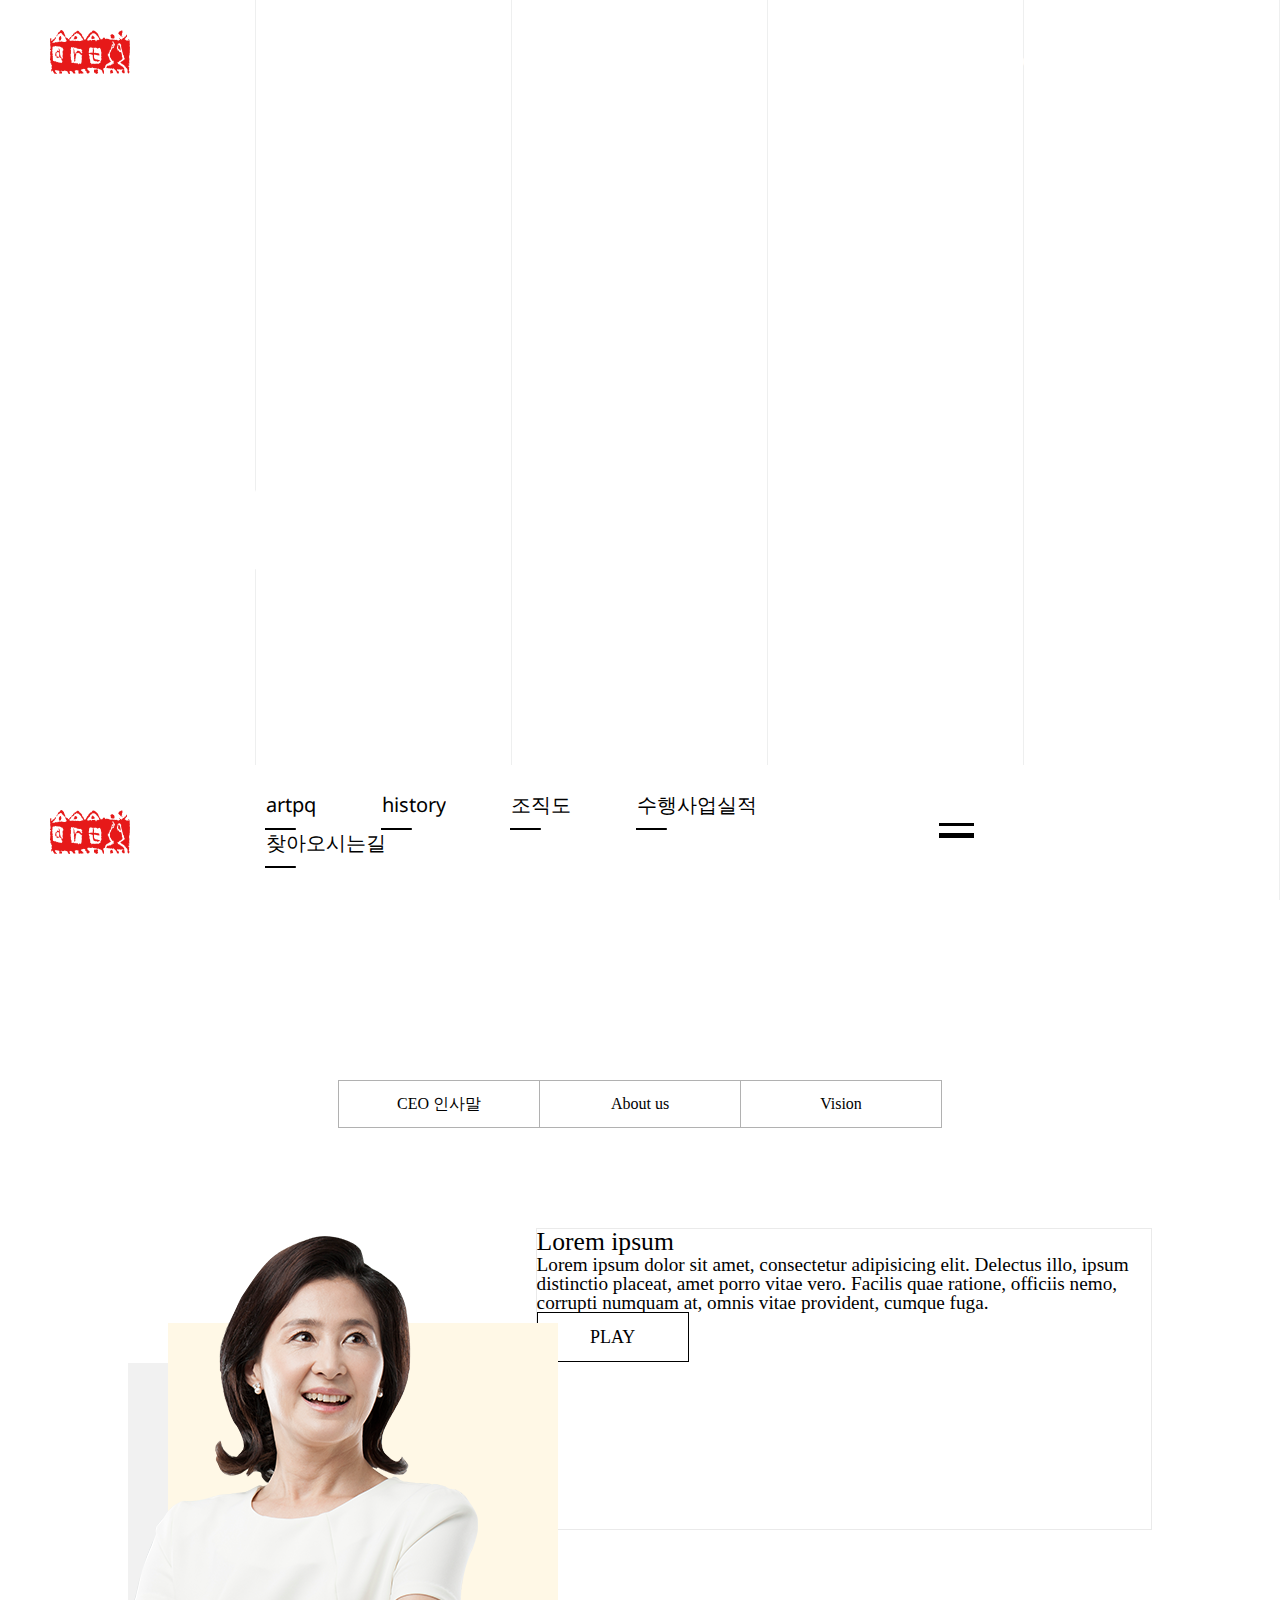
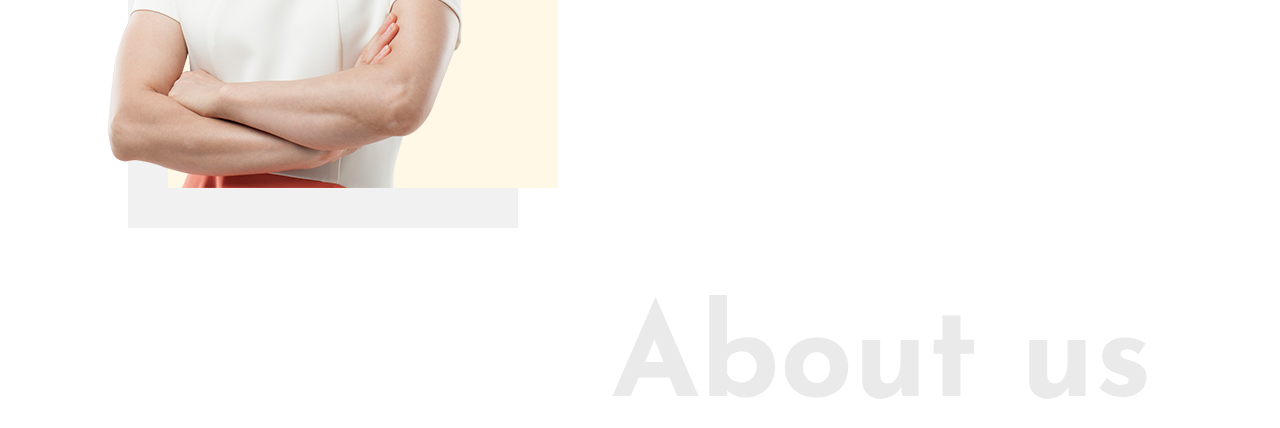
==== commit 72fd6e80: "update190611" ====
--- a/sub.html
+++ b/sub.html
@@ -8,7 +8,7 @@
   <link rel="stylesheet" href="css/common.css">
   <link rel="stylesheet" href="css/style.css">
   <link href="https://fonts.googleapis.com/css?family=Noto+Sans|Noto+Sans+KR" rel="stylesheet">
-  <link href="https://fonts.googleapis.com/css?family=Comfortaa" rel="stylesheet">
+  <link href="https://fonts.googleapis.com/css?family=Comfortaa|Josefin+Sans" rel="stylesheet">
   <script src="https://ajax.googleapis.com/ajax/libs/jquery/3.1.1/jquery.min.js"></script>
 </head>
 
@@ -99,7 +99,7 @@
     <div class="grid grid00" style="overflow:visible;">
       <div class="bar01" style="background-color:white;"></div>
       <div class="block01"></div>
-      <h1><a href="#" style="color:white;text-decoration:none;">About</a></h1>
+      <h1 style="color:white;">About</h1>
     </div>
     <div class="grid grid02">
     </div>
@@ -137,7 +137,7 @@
       </div>
       <div class="cont01">
         <div class="cont01-img01">
-          <img src="img/ceo.png" alt="">
+          <div class="cont-img"><img src="img/ceo.png" alt=""></div>
           <div class="cont01-bg"></div>
           <div class="cont01-shadow"></div>
         </div>
@@ -146,8 +146,8 @@
           <p>Lorem ipsum dolor sit amet, consectetur adipisicing elit. Delectus illo, ipsum distinctio placeat, amet porro vitae vero. Facilis quae ratione, officiis nemo, corrupti numquam at, omnis vitae provident, cumque fuga.</p>
           <div class="btn"><a href="#">PLAY</a></div>
         </div>
+        <div class="bg-txt01">About us</div>
       </div>
-      <div class="bg-txt01">About us</div>
     </div>
   </div>
 </body>
--- a/css/style.css
+++ b/css/style.css
@@ -1,615 +1,949 @@
-  /**/
-  #container {
-    width: 100%;
-    height: 100vh;
-    position: relative;
-    font-family: 'Noto Sans KR', sans-serif;
-    font-family: 'Noto Sans', sans-serif;
-  }
-
-  #logo {
-    position: absolute;
-    left: 50px;
-    top: 30px;
-    z-index: 100;
-  }
-  #logo img {
-    width: 80px;
-  }
-  #logo02 {
-    position: absolute;
-    left: 50px;
-    top: 50%;
-    transform: translate(0%, -50%);
-    z-index: 100;
-  }
-  #logo02 img {
-    width: 80px;
-  }
-
-  /*burger*/
-  .menu-icon {
-    position: absolute;
-    width: 35px;
-    height: 20px;
-    right: 50px;
-    top: 50px;
-    z-index: 100;
-  }
-  .menu-icon span {
-    width: 35px;
-    background-color: black;
-    position: absolute;
-  }
-  .icon-span:first-child {
-    height: 3px;
-  }
-  .icon-span:last-child {
-    height: 5px;
-    top: 10px;
-  }
-  /*burger*/
-  /*sub-burger*/
-  .menu-icon02 {
-    position: absolute;
-    width: 35px;
-    height: 20px;
-    right: 50px;
-    top: 50%;
-    transform: translate(0%, -50%);
-    z-index: 100;
-  }
-  .menu-icon02 span {
-    width: 35px;
-    background-color: black;
-    position: absolute;
-  }
-  .icon-span02:first-child {
-    height: 3px;
-  }
-  .icon-span02:last-child {
-    height: 5px;
-    top: 10px;
-  }
-  /*sub-burger*/
-
-  /*서브top 1뎁스 메뉴*/
-  .sub-menu{
-    position: absolute;
-    top: 50px;
-    right: 120px;
-    z-index: 100;
-  }
-  .sub-menu ul{
-
-  }
-  .sub-menu ul li{
-    display: inline-block;
-    padding-right: 40px;
-  }
-  .sub-menu ul li a{
-    color: #fff;
-    cursor: pointer;
-    font-size: 20px;
-  }
-  /*서브top 1뎁스 메뉴*/
-
-  /*grid line
-  .line-area {
-    width: 100%;
-  }
-
-  .line {
-    width: 1px;
-    height: 100%;
-    background-color: #d8d8d8;
-    position: absolute;
-    z-index: 5;
-  }
-  .line01 {
-    margin-left: 20%;
-    margin-top: 0%;
-  }
-  .line02 {
-    margin-left: 40%;
-    margin-top: 0%;
-  }
-  .line03 {
-    margin-left: 60%;
-    margin-top: 0%;
-  }
-  .line04 {
-    margin-left: 80%;
-    margin-top: 0%;
-  }
-  /*grid line*/
-
-  /* 메뉴 */
-  .menu {
-    width: 100%;
-    height: 100%;
-    position: absolute;
-    background-color: #000;
-    opacity: 0;
-    transform: rotateY(-90deg);
-    transform-origin: 100% 0%;
-    transition: all 0.4s ease;
-    font-family: 'Comfortaa', cursive;
-  }
-  .menu .menu01 {
-
-  }
-  .menu ul {
-    padding: 60% 0 0 25%;
-  }
-  .menu ul li {
-    margin-bottom: 30px;
-  }
-  .menu ul li a {
-    color: #fff;
-    font-size: 1.7vw;
-    text-decoration: none;
-  }
-
-  .grid01:hover .menu {
-    opacity: 1;
-    transform: rotateY(0deg);
-  }
-  .grid02:hover .menu {
-    opacity: 1;
-    transform: rotateY(0deg);
-  }
-  .grid03:hover .menu {
-    opacity: 1;
-    transform: rotateY(0deg);
-  }
-  .grid04:hover .menu {
-    opacity: 1;
-    transform: rotateY(0deg);
-  }
-  .grid05:hover .menu {
-    opacity: 1;
-    transform: rotateY(0deg);
-  }
-
-  /*그리드*/
-  .grid {
-    width: 20%;
-    height: 100%;
-    border-right: 1px solid #eaeaea;
-    display: inline-block;
-    box-sizing: border-box;
-    float: left;
-    overflow: hidden;
-    position: relative;
-    z-index: 10;
-  }
-
-  .bar01 {
-    width: 10px;
-    height: 15%;
-    background-color: black;
-    position: absolute;
-    right: 0;
-  }
-
-  .bar02 {
-    width: 10px;
-    height: 15%;
-    background-color: black;
-    position: absolute;
-    left: 0;
-    bottom: 0;
-  }
-
-  .block01 {
-    width: 20%;
-    height: 50%;
-  }
-  .block02 {
-    width: 20%;
-    height: 20%;
-  }
-
-  .grid h1 {
-    font-family: 'Comfortaa', cursive;
-    font-size: 20vw;
-    height: 30%;
-    margin-left: 45%;
-  }
-
-  /*마지막 그리드 text만 마진값 변경*/
-  .grid05 h1 {
-    margin-left: 25%;
-  }
-
-  /*메인txt 슬라이드 애니메이션*/
-  .grid01 h1 {
-    animation: slide01 1.5s;
-  }
-  @keyframes slide01 {
-    from {
-      margin-left: 100%;
-    }
-    to {
-      margin-left: 45%;
-    }
-  }
-  .grid02 h1 {
-    animation: slide02 1.5s;
-  }
-  @keyframes slide02 {
-    from {
-      margin-top: -100%;
-    }
-    to {
-      margin-top: 0%;
-    }
-  }
-  .grid03 h1 {
-    animation: slide03 1.5s;
-  }
-  @keyframes slide03 {
-    from {
-      margin-left: 100%;
-    }
-    to {
-      margin-left: 45%;
-    }
-  }
-  .grid04 h1 {
-    animation: slide04 1.5s;
-  }
-  @keyframes slide04 {
-    from {
-      margin-top: -100%;
-    }
-    to {
-      margin-top: 0%;
-    }
-  }
-  .grid05 h1 {
-    animation: slide05 1.5s;
-  }
-  @keyframes slide05 {
-    from {
-      margin-left: 100%;
-    }
-    to {
-      margin-left: 25%;
-    }
-  }
-  .grid05 .bar01 {
-    animation: slide06 1.5s;
-  }
-  @keyframes slide06 {
-    from {
-      margin-top: 100%;
-    }
-    to {
-      margin-top: 25%;
-    }
-  }
-
-  /*서브 상단텍스트 타이핑 모션효과 start*/
-  .grid00 h1 {
-    animation: type 0.8s steps(5, end), blink 1s step-end infinite;
-    overflow: hidden;
-    white-space: nowrap;
-    border-right: 5px solid white;
-    width: 5.5ch;
-  }
-  @keyframes type {
-    0% {
-      width: 0ch;
-    }
-
-    100% {
-      width: 5.5ch;
-    }
-  }
-
-  @keyframes blink {
-    from, to {
-      border-color: transparent
-    }
-
-    50% {
-      border-color: white
-    }
-  }
-  /*서브 상단텍스트 타이핑 모션효과 end*/
-
-  /*tab-menu*/
-  .tab-menu {
-    width: 80%;
-    height: 15%;
-    background-color: white;
-    position: absolute;
-    bottom: 0px;
-    z-index: 50;
-    transition: width .2s;
-  }
-  .tab-menu ul {
-    list-style: none;
-    position: absolute;
-    width: 60%;
-    top: 50%;
-    left: 50%;
-    transform: translate(-50%,-50%);
-  }
-  .tab-menu ul li {
-    display: inline-block;
-    padding-left: 10%;
-  }
-  .tab-menu ul li a {
-    color: #000;
-    font-size: 20px;
-    cursor: pointer;
-  }
-  /*
-  .tab-menu .menu-icon{
-    visibility: hidden;
-  }
-  .tab-menu .menu-icon .shown{
-    visibility: visible;
-  }*/
-
-  /*tab02*/
-  .tab02{
-    width: 100%;
-    height: 100%;
-    position: relative;
-    text-align: center;
-  }
-  .tab02 ul{
-    font-size: 0;
-  }
-  .tab02 ul li{
-    display: inline-block;
-    width: 200px;
-    border: 1px solid #b1b1b1;
-    border-left: none;
-    font-size: 16px;
-  }
-  .tab02 ul li:first-child{
-    border-left: 1px solid #b1b1b1;
-  }
-  .tab02 ul li a{
-    padding: 15px 0;
-    display: block;
-    color: #000;
-  }
-
-  /* effect 7 */
-  .hover7 {
-    display: inline-block;
-  }
-
-  .hover7:hover .hover7__label:after, .hover7:focus .hover7__label:after {
-    transform: translate3d(0, 0, 0);
-  }
-
-  .hover7__label {
-    position: relative;
-    overflow: hidden;
-    padding-bottom: 15px;
-    display: inline-block;
-  }
-
-  .hover7__label:after {
-    content: "";
-    display: block;
-    width: 150px;
-    height: 2px;
-    background-color: #000;
-    position: absolute;
-    left: 0;
-    bottom: 0;
-    transform: translate3d(-120px, 0, 0);
-    transition: transform .2s ease-in;
-  }
-  /*tab-menu*/
-
-  #foot {
-    width: 40%;
-    height: 15%;
-    background-color: black;
-    position: absolute;
-    bottom: 0px;
-    z-index: 15;
-  }
-  #foot p {
-    color: white;
-    font-family: 'Comfortaa', cursive;
-    text-align: center;
-    margin-top: 10%;
-    font-size: -10vw;
-  }
-  #foot a{
-    color: #fff;
-  }
-
-  /*서브페이지*/
-  .movie {
-    width: 100%;
-    height: 100vh;
-    position: absolute;
-  }
-
-  #bg {
-    width: 100%;
-    height: 100vh;
-  }
-
-  .filter {
-    width: 100%;
-    height: 100%;
-    background-color: white;
-    opacity: 0.2;
-  }
-
-  #videobg {
-    position: absolute;
-    top: 0px;
-    left: 0px;
-    min-width: 100%;
-    min-height: 100%;
-    width: auto;
-    height: auto;
-    z-index: -100;
-  }
-
-  #container02 {
-    width: 100%;
-    height: 100vh;
-    background-color: #fff;
-  }
-  .cont01 {
-    width: 80%;
-    height: 800px;
-    margin-left: 10%;
-    position: relative;
-    margin-top: 30px;
-  }
-  .cont01-img01 {
-    width: 40%;
-    height: 600px;
-    position: absolute;
-  }
-  .cont01-img01 img {
-    position: absolute;
-    width: 370px;
-    height: 552px;
-    bottom: 40px;
-    right: 60px;
-    z-index: 3;
-  }
-  .cont01-bg {
-    width: 390px;
-    height: 465px;
-    background-color: #fff8e6;
-    position: absolute;
-    left: 40px;
-    bottom: 40px;
-    z-index: 2;
-  }
-  .cont01-bg:after{
-
-  }
-  .cont01-shadow{
-    width: 390px;
-    height: 465px;
-    background-color: #f1f1f1;
-    position: absolute;
-    bottom: 0px;
-  }
-  .cont01-txt01 {
-    font-size: 2vw;
-    width: 60%;
-    height: 300px;
-    position: absolute;
-    right: 0;
-    border: 1px solid #eaeaea;
-  }
-  .cont01-txt01 p {
-    font-size: 1.5vw;
-    font-weight: lighter;
-  }
-  .btn {
-    border: 1px solid #000;
-    width: 150px;
-  }
-  .btn a {
-    width: 100%;
-    font-size: 18px;
-    display: inline-block;
-    text-align: center;
-    text-decoration: none;
-    color: #000;
-    padding: 15px 0;
-  }
-  .bg-txt01 {
-    font-size: 10vw;
-    font-weight: bold;
-    color: #eaeaea;
-    font-family: 'Comfortaa', cursive;
-    position: absolute;
-  }
-
-
-
-/*mobile*/
-@media all and (max-width: 768px) {
-  #container {
-    width: 100%;
-    height: 100vh;
-    position: relative;
-    font-family: 'Noto Sans KR', sans-serif;
-    font-family: 'Noto Sans', sans-serif;
-  }
-
-  /*그리드*/
-  .grid {
-    width: 100%;
-    height: 16.6%;
-    /*  border-right: 1px solid #eaeaea; */
-    border-bottom: 1px solid #eaeaea;
-    display: inline-block;
-    box-sizing: border-box;
-    float: left;
-    overflow: hidden;
-    position: relative;
-    z-index: 10;
-  }
-
-  /*grid line
-  .line-area {
-    width: 100%;
-  }
-
-  .line {
-    width: 100%;
-    height: 1px;
-    background-color: #d8d8d8;
-    position: absolute;
-    z-index: 5;
-  }
-  .line01 {
-    margin-left: 0%;
-    margin-top: 20%;
-  }
-  .line02 {
-    margin-left: 0%;
-    margin-top: 40%;
-  }
-  .line03 {
-    margin-left: 0%;
-    margin-top: 60%;
-  }
-  .line04 {
-    margin-left: 0%;
-    margin-top: 80%;
-  }
-  /*grid line*/
-
-  #foot {
-    width: 100%;
-    height: 16.6%;
-    background-color: black;
-    position: absolute;
-    bottom: 0px;
-    z-index: 15;
-  }
-  #foot p {
-    color: white;
-    font-family: 'Comfortaa', cursive;
-    text-align: center;
-    margin-top: 10%;
-    font-size: -10vw;
-  }
-  #foot a{
-    color: #fff;
-  }
-
-}
+  /**/
+  #container {
+    width: 100%;
+    height: 100vh;
+    position: relative;
+    font-family: 'Noto Sans KR', sans-serif;
+    font-family: 'Noto Sans', sans-serif;
+  }
+
+  #logo {
+    position: absolute;
+    left: 50px;
+    top: 30px;
+    z-index: 100;
+    animation: logo-motion 4s;
+  }
+
+  @keyframes logo-motion {
+    from {
+      opacity: 0;
+    }
+
+    to {
+      opacity: 1;
+    }
+  }
+
+  #logo img {
+    width: 80px;
+  }
+
+  #logo02 {
+    position: absolute;
+    left: 50px;
+    top: 50%;
+    transform: translate(0%, -50%);
+    z-index: 100;
+  }
+
+  #logo02 img {
+    width: 80px;
+  }
+
+  /*burger*/
+  .menu-icon {
+    position: absolute;
+    width: 35px;
+    height: 20px;
+    right: 50px;
+    top: 50px;
+    z-index: 100;
+    animation: menu-motion 3s;
+  }
+
+  @keyframes menu-motion {
+    0% {
+      opacity: 0;
+    }
+
+    to {
+      opacity: 1;
+    }
+  }
+
+  .menu-icon span {
+    width: 35px;
+    background-color: black;
+    position: absolute;
+  }
+
+  .icon-span:first-child {
+    height: 3px;
+  }
+
+  .icon-span:last-child {
+    height: 5px;
+    top: 10px;
+  }
+
+  /*burger*/
+  /*sub-burger*/
+  .menu-icon02 {
+    position: absolute;
+    width: 35px;
+    height: 20px;
+    right: 50px;
+    top: 50%;
+    transform: translate(0%, -50%);
+    z-index: 100;
+  }
+
+  .menu-icon02 span {
+    width: 35px;
+    background-color: black;
+    position: absolute;
+  }
+
+  .icon-span02:first-child {
+    height: 3px;
+  }
+
+  .icon-span02:last-child {
+    height: 5px;
+    top: 10px;
+  }
+
+  /*sub-burger*/
+  /*서브top 1뎁스 메뉴*/
+  .sub-menu {
+    position: absolute;
+    top: 50px;
+    right: 120px;
+    z-index: 100;
+  }
+
+  .sub-menu ul {}
+
+  .sub-menu ul li {
+    display: inline-block;
+    padding-right: 40px;
+  }
+
+  .sub-menu ul li a {
+    color: #fff;
+    cursor: pointer;
+    font-size: 20px;
+  }
+
+  /*서브top 1뎁스 메뉴*/
+  /*grid line
+  .line-area {
+    width: 100%;
+  }
+
+  .line {
+    width: 1px;
+    height: 100%;
+    background-color: #d8d8d8;
+    position: absolute;
+    z-index: 5;
+  }
+  .line01 {
+    margin-left: 20%;
+    margin-top: 0%;
+  }
+  .line02 {
+    margin-left: 40%;
+    margin-top: 0%;
+  }
+  .line03 {
+    margin-left: 60%;
+    margin-top: 0%;
+  }
+  .line04 {
+    margin-left: 80%;
+    margin-top: 0%;
+  }
+  /*grid line*/
+  /* 메뉴 */
+  .menu {
+    width: 100%;
+    height: 100%;
+    position: absolute;
+    background-color: #000;
+    opacity: 0;
+    transform: rotateY(-90deg);
+    transform-origin: 100% 0%;
+    transition: all 0.4s ease;
+    font-family: 'Josefin Sans', sans-serif;
+  }
+
+  .menu .menu01 {}
+
+  .menu ul {
+    padding: 60% 0 0 25%;
+  }
+
+  .menu ul li {
+    margin-bottom: 30px;
+  }
+
+  .menu ul li a {
+    color: #fff;
+    font-size: 1.7vw;
+    text-decoration: none;
+  }
+
+  .grid01:hover .menu {
+    opacity: 1;
+    transform: rotateY(0deg);
+  }
+
+  .grid02:hover .menu {
+    opacity: 1;
+    transform: rotateY(0deg);
+  }
+
+  .grid03:hover .menu {
+    opacity: 1;
+    transform: rotateY(0deg);
+  }
+
+  .grid04:hover .menu {
+    opacity: 1;
+    transform: rotateY(0deg);
+  }
+
+  .grid05:hover .menu {
+    opacity: 1;
+    transform: rotateY(0deg);
+  }
+
+  /*그리드*/
+  .grid {
+    width: 20%;
+    height: 100%;
+    border-right: 1px solid rgba(31, 40, 35, 0.075);
+    display: inline-block;
+    box-sizing: border-box;
+    float: left;
+    overflow: hidden;
+    position: relative;
+    z-index: 10;
+  }
+
+  .bar01 {
+    width: 10px;
+    height: 15%;
+    background-color: black;
+    position: absolute;
+    right: 0;
+    animation: bar-motion 1.5s;
+  }
+
+  @keyframes bar-motion {
+    from {
+      top: -500px;
+    }
+
+    to {
+      top: 0px;
+    }
+  }
+
+  .bar02 {
+    width: 10px;
+    height: 15%;
+    background-color: black;
+    position: absolute;
+    left: 0;
+    bottom: 0;
+    animation: bar-motion02 1.5s;
+  }
+
+  @keyframes bar-motion02 {
+    from {
+      bottom: -500px;
+    }
+
+    to {
+      bottom: 0px;
+    }
+  }
+
+  .block01 {
+    width: 20%;
+    height: 45%;
+  }
+
+  .block02 {
+    width: 20%;
+    height: 20%;
+  }
+
+  .grid h1 {
+    font-family: 'Josefin Sans', sans-serif;
+    font-size: 23vw;
+    height: 30%;
+    margin-left: 45%;
+  }
+
+  /*마지막 그리드 text만 마진값 변경*/
+  .grid05 h1 {
+    margin-left: 15%;
+  }
+
+  /*메인txt 슬라이드 애니메이션*/
+  .grid01 h1 {
+    animation: slide01 1.5s;
+  }
+
+  @keyframes slide01 {
+    from {
+      margin-left: 100%;
+    }
+
+    to {
+      margin-left: 45%;
+    }
+  }
+
+  .grid02 h1 {
+    animation: slide02 1.5s;
+  }
+
+  @keyframes slide02 {
+    from {
+      margin-top: -100%;
+    }
+
+    to {
+      margin-top: 0%;
+    }
+  }
+
+  .grid03 h1 {
+    animation: slide03 1.5s;
+  }
+
+  @keyframes slide03 {
+    from {
+      margin-left: 100%;
+    }
+
+    to {
+      margin-left: 45%;
+    }
+  }
+
+  .grid04 h1 {
+    animation: slide04 1.5s;
+  }
+
+  @keyframes slide04 {
+    from {
+      margin-top: -100%;
+    }
+
+    to {
+      margin-top: 0%;
+    }
+  }
+
+  .grid05 h1 {
+    animation: slide05 1.5s;
+  }
+
+  @keyframes slide05 {
+    from {
+      margin-left: 100%;
+    }
+
+    to {
+      margin-left: 15%;
+    }
+  }
+
+  /*
+  .grid05 .bar01 {
+    animation: slide06 1.5s;
+  }
+  @keyframes slide06 {
+    from {
+      margin-top: 100%;
+    }
+    to {
+      margin-top: 25%;
+    }
+  }*/
+  /*서브 상단텍스트 타이핑 모션효과 start*/
+  .grid00 h1 {
+    animation: type 0.8s steps(5, end), blink 1s step-end infinite;
+    overflow: hidden;
+    white-space: nowrap;
+    border-right: 7px solid white;
+    width: 4.5ch;
+  }
+
+  @keyframes type {
+    0% {
+      width: 0ch;
+    }
+
+    100% {
+      width: 4.5ch;
+    }
+  }
+
+  @keyframes blink {
+    from, to {
+      border-color: transparent
+    }
+
+    50% {
+      border-color: white
+    }
+  }
+
+  /*서브 상단텍스트 타이핑 모션효과 end*/
+  /*tab-menu*/
+  .tab-menu {
+    width: 80%;
+    height: 15%;
+    background-color: white;
+    position: absolute;
+    bottom: 0px;
+    z-index: 50;
+    transition: width .2s;
+    animation: slide07 1.5s;
+  }
+
+  .tab-menu ul {
+    list-style: none;
+    position: absolute;
+    width: 60%;
+    top: 50%;
+    left: 50%;
+    transform: translate(-50%, -50%);
+  }
+
+  .tab-menu ul li {
+    display: inline-block;
+    padding-left: 10%;
+  }
+
+  .tab-menu ul li a {
+    color: #000;
+    font-size: 20px;
+    cursor: pointer;
+  }
+
+  /*
+  .tab-menu .menu-icon{
+    visibility: hidden;
+  }
+  .tab-menu .menu-icon .shown{
+    visibility: visible;
+  }*/
+  /*tab02*/
+  .tab02 {
+    width: 100%;
+    height: 100%;
+    position: relative;
+    text-align: center;
+  }
+
+  .tab02 ul {
+    font-size: 0;
+  }
+
+  .tab02 ul li {
+    display: inline-block;
+    width: 200px;
+    border: 1px solid #b1b1b1;
+    border-left: none;
+    font-size: 16px;
+  }
+
+  .tab02 ul li:first-child {
+    border-left: 1px solid #b1b1b1;
+  }
+
+  .tab02 ul li a {
+    padding: 15px 0;
+    display: block;
+    color: #000;
+  }
+
+  /* effect 7 */
+  .hover7 {
+    display: inline-block;
+  }
+
+  .hover7:hover .hover7__label:after, .hover7:focus .hover7__label:after {
+    transform: translate3d(0, 0, 0);
+  }
+
+  .hover7__label {
+    position: relative;
+    overflow: hidden;
+    padding-bottom: 15px;
+    display: inline-block;
+  }
+
+  .hover7__label:after {
+    content: "";
+    display: block;
+    width: 150px;
+    height: 2px;
+    background-color: #000;
+    position: absolute;
+    left: 0;
+    bottom: 0;
+    transform: translate3d(-120px, 0, 0);
+    transition: transform .2s ease-in;
+  }
+
+  /*tab-menu*/
+  #foot {
+    animation: slide07 1.5s;
+  }
+
+  @keyframes slide07 {
+    from {
+      transform: rotateY(90deg);
+      transform-origin: 0% 100%;
+    }
+
+    to {
+      transform: rotateY(0deg);
+      transform-origin: 0% 100%;
+    }
+  }
+
+  #foot {
+    width: 40%;
+    height: 15%;
+    background-color: black;
+    position: absolute;
+    bottom: 0px;
+    z-index: 15;
+  }
+
+  #foot p {
+    color: white;
+    font-family: 'Josefin Sans', sans-serif;
+    text-align: center;
+    margin-top: 10%;
+    font-size: -10vw;
+  }
+
+  #foot a {
+    color: #fff;
+  }
+
+  /*서브페이지*/
+  .movie {
+    width: 100%;
+    height: 100vh;
+    position: absolute;
+  }
+
+  #bg {
+    width: 100%;
+    height: 100vh;
+  }
+
+  .filter {
+    width: 100%;
+    height: 100%;
+    background-color: white;
+    opacity: 0.2;
+  }
+
+  #videobg {
+    position: absolute;
+    top: 0px;
+    left: 0px;
+    min-width: 100%;
+    min-height: 100%;
+    width: auto;
+    height: auto;
+    z-index: -100;
+  }
+
+  #container02 {
+    width: 100%;
+    height: 100vh;
+    background-color: #fff;
+  }
+
+  .cont-area {
+    position: relative;
+    top: 20%;
+  }
+
+  .cont01 {
+    width: 80%;
+    height: 800px;
+    margin-left: 10%;
+    position: relative;
+    margin-top: 100px;
+  }
+
+  .cont01-img01 {
+    width: 40%;
+    height: 600px;
+    position: absolute;
+  }
+
+  .cont-img {
+    position: absolute;
+    width: 370px;
+    height: 552px;
+    bottom: 40px;
+    right: 60px;
+    z-index: 3;
+    animation: appear-png 1.5s
+  }
+
+  @keyframes appear-png {
+    from {
+      opacity: 0;
+      margin-right: 50%;
+    }
+
+    to {
+      opacity: 1;
+      margin-right: 0%;
+    }
+  }
+
+  .cont01-img01 img {}
+
+  .cont01-bg {
+    width: 390px;
+    height: 465px;
+    background-color: #fff8e6;
+    position: absolute;
+    left: 40px;
+    bottom: 40px;
+    z-index: 2;
+    animation: appear 1.5s
+  }
+
+  .cont01-bg:after {}
+
+  .cont01-shadow {
+    width: 390px;
+    height: 465px;
+    background-color: #f1f1f1;
+    position: absolute;
+    bottom: 0px;
+    animation: appear 1.0s
+  }
+
+  @keyframes appear {
+    from {
+      transform: rotateY(90deg);
+      transform-origin: 0% 100%;
+    }
+
+    to {
+      transform: rotateY(0deg);
+      transform-origin: 0% 100%;
+    }
+  }
+
+  .cont01-txt01 {
+    font-size: 2vw;
+    width: 60%;
+    height: 300px;
+    position: absolute;
+    right: 0;
+    border: 1px solid #eaeaea;
+  }
+
+  .cont01-txt01 p {
+    font-size: 1.5vw;
+    font-weight: lighter;
+  }
+
+  .btn {
+    border: 1px solid #000;
+    width: 150px;
+  }
+
+  .btn a {
+    width: 100%;
+    font-size: 18px;
+    display: inline-block;
+    text-align: center;
+    text-decoration: none;
+    color: #000;
+    padding: 15px 0;
+  }
+
+  .bg-txt01 {
+    font-size: 10vw;
+    font-weight: bold;
+    color: #eaeaea;
+    font-family: 'Josefin Sans', sans-serif;
+    position: absolute;
+    bottom: 0px;
+    right: 0px;
+  }
+
+  /*mobile*/
+  @media all and (max-width: 768px) {
+    #container {
+      width: 100%;
+      height: 100vh;
+      position: relative;
+    /*  font-family: 'Noto Sans KR', sans-serif;
+      font-family: 'Noto Sans', sans-serif;*/
+    }
+
+    /*그리드*/
+    .grid {
+      width: 100%;
+      height: 16.6%;
+      /*  border-right: 1px solid #eaeaea; */
+      border-bottom: 1px solid #eaeaea;
+      display: inline-block;
+      box-sizing: border-box;
+      float: left;
+      overflow: hidden;
+      position: relative;
+      z-index: 10;
+    }
+
+    /* 메뉴 */
+    .menu {
+      width: 100%;
+      height: 100%;
+      position: absolute;
+      background-color: #000;
+      opacity: 0;
+      transform: rotateY(-90deg);
+      transform-origin: 100% 0%;
+      transition: all 0.4s ease;
+      font-family: 'Josefin Sans', sans-serif;
+      display: none;
+    }
+
+    .menu .menu01 {}
+
+    .menu ul {
+      padding: 60% 0 0 25%;
+    }
+
+    .menu ul li {
+      margin-bottom: 30px;
+    }
+
+    .menu ul li a {
+      color: #fff;
+      font-size: 1.7vw;
+      text-decoration: none;
+    }
+
+    .grid01:hover .menu {
+      opacity: 1;
+      transform: rotateY(0deg);
+    }
+
+    .grid02:hover .menu {
+      opacity: 1;
+      transform: rotateY(0deg);
+    }
+
+    .grid03:hover .menu {
+      opacity: 1;
+      transform: rotateY(0deg);
+    }
+
+    .grid04:hover .menu {
+      opacity: 1;
+      transform: rotateY(0deg);
+    }
+
+    .grid05:hover .menu {
+      opacity: 1;
+      transform: rotateY(0deg);
+    }
+
+    /*그리드*/
+    .bar01 {
+      width: 10px;
+      height: 15%;
+      background-color: black;
+      position: absolute;
+      right: 0;
+    }
+
+    .bar02 {
+      width: 10px;
+      height: 15%;
+      background-color: black;
+      position: absolute;
+      left: 0;
+      bottom: 0;
+    }
+
+    .block01 {
+      width: 20%;
+      height: 50%;
+      display: none;
+    }
+
+    .block02 {
+      width: 20%;
+      height: 20%;
+      display: none;
+    }
+
+    .grid h1 {
+      /*font-family: 'Comfortaa', cursive;*/
+      font-family: 'Josefin Sans', sans-serif;
+      font-size: 50vw;
+      height: 30%;
+      margin-left: 10%;
+    }
+
+    /*마지막 그리드 text만 마진값 변경*/
+    .grid05 h1 {
+      margin-left: 5%;
+    }
+
+    /*메인txt 슬라이드 애니메이션*/
+    .grid01 h1 {
+      animation: slide01 1.5s;
+      animation-timing-function: linear;
+    }
+
+    @keyframes slide01 {
+      from {
+        margin-left: -100%;
+      }
+
+      to {
+        margin-left: 10%;
+      }
+    }
+
+    .grid02 h1 {
+      animation: slide02 1.5s;
+      animation-timing-function: linear;
+    }
+
+    @keyframes slide02 {
+      from {
+        margin-left: -100%;
+      }
+
+      to {
+        margin-left: 10%;
+      }
+    }
+
+    .grid03 h1 {
+      animation: slide03 1.5s;
+      animation-timing-function: linear;
+    }
+
+    @keyframes slide03 {
+      from {
+        margin-left: -100%;
+      }
+
+      to {
+        margin-left: 10%;
+      }
+    }
+
+    .grid04 h1 {
+      animation: slide04 1.5s;
+      animation-timing-function: linear;
+    }
+
+    @keyframes slide04 {
+      from {
+        margin-left: -100%;
+      }
+
+      to {
+        margin-left: 10%;
+      }
+    }
+
+    .grid05 h1 {
+      animation: slide05 1.5s;
+      animation-timing-function: linear;
+    }
+
+    @keyframes slide05 {
+      from {
+        margin-left: -100%;
+      }
+
+      to {
+        margin-left: 5%;
+      }
+    }
+
+    .grid05 .bar01 {
+      animation: slide06 1.5s;
+    }
+
+    @keyframes slide06 {
+      from {
+        margin-top: 100%;
+      }
+
+      to {
+        margin-top: 25%;
+      }
+    }
+
+    /*grid line
+  .line-area {
+    width: 100%;
+  }
+
+  .line {
+    width: 100%;
+    height: 1px;
+    background-color: #d8d8d8;
+    position: absolute;
+    z-index: 5;
+  }
+  .line01 {
+    margin-left: 0%;
+    margin-top: 20%;
+  }
+  .line02 {
+    margin-left: 0%;
+    margin-top: 40%;
+  }
+  .line03 {
+    margin-left: 0%;
+    margin-top: 60%;
+  }
+  .line04 {
+    margin-left: 0%;
+    margin-top: 80%;
+  }
+  /*grid line*/
+    #foot {
+      width: 100%;
+      height: 16.6%;
+      background-color: black;
+      position: absolute;
+      bottom: 0px;
+      z-index: 15;
+    }
+
+    #foot p {
+      color: white;
+      font-family: 'Comfortaa', cursive;
+      text-align: center;
+      margin-top: 10%;
+      font-size: -10vw;
+    }
+
+    #foot a {
+      color: #fff;
+    }
+  }
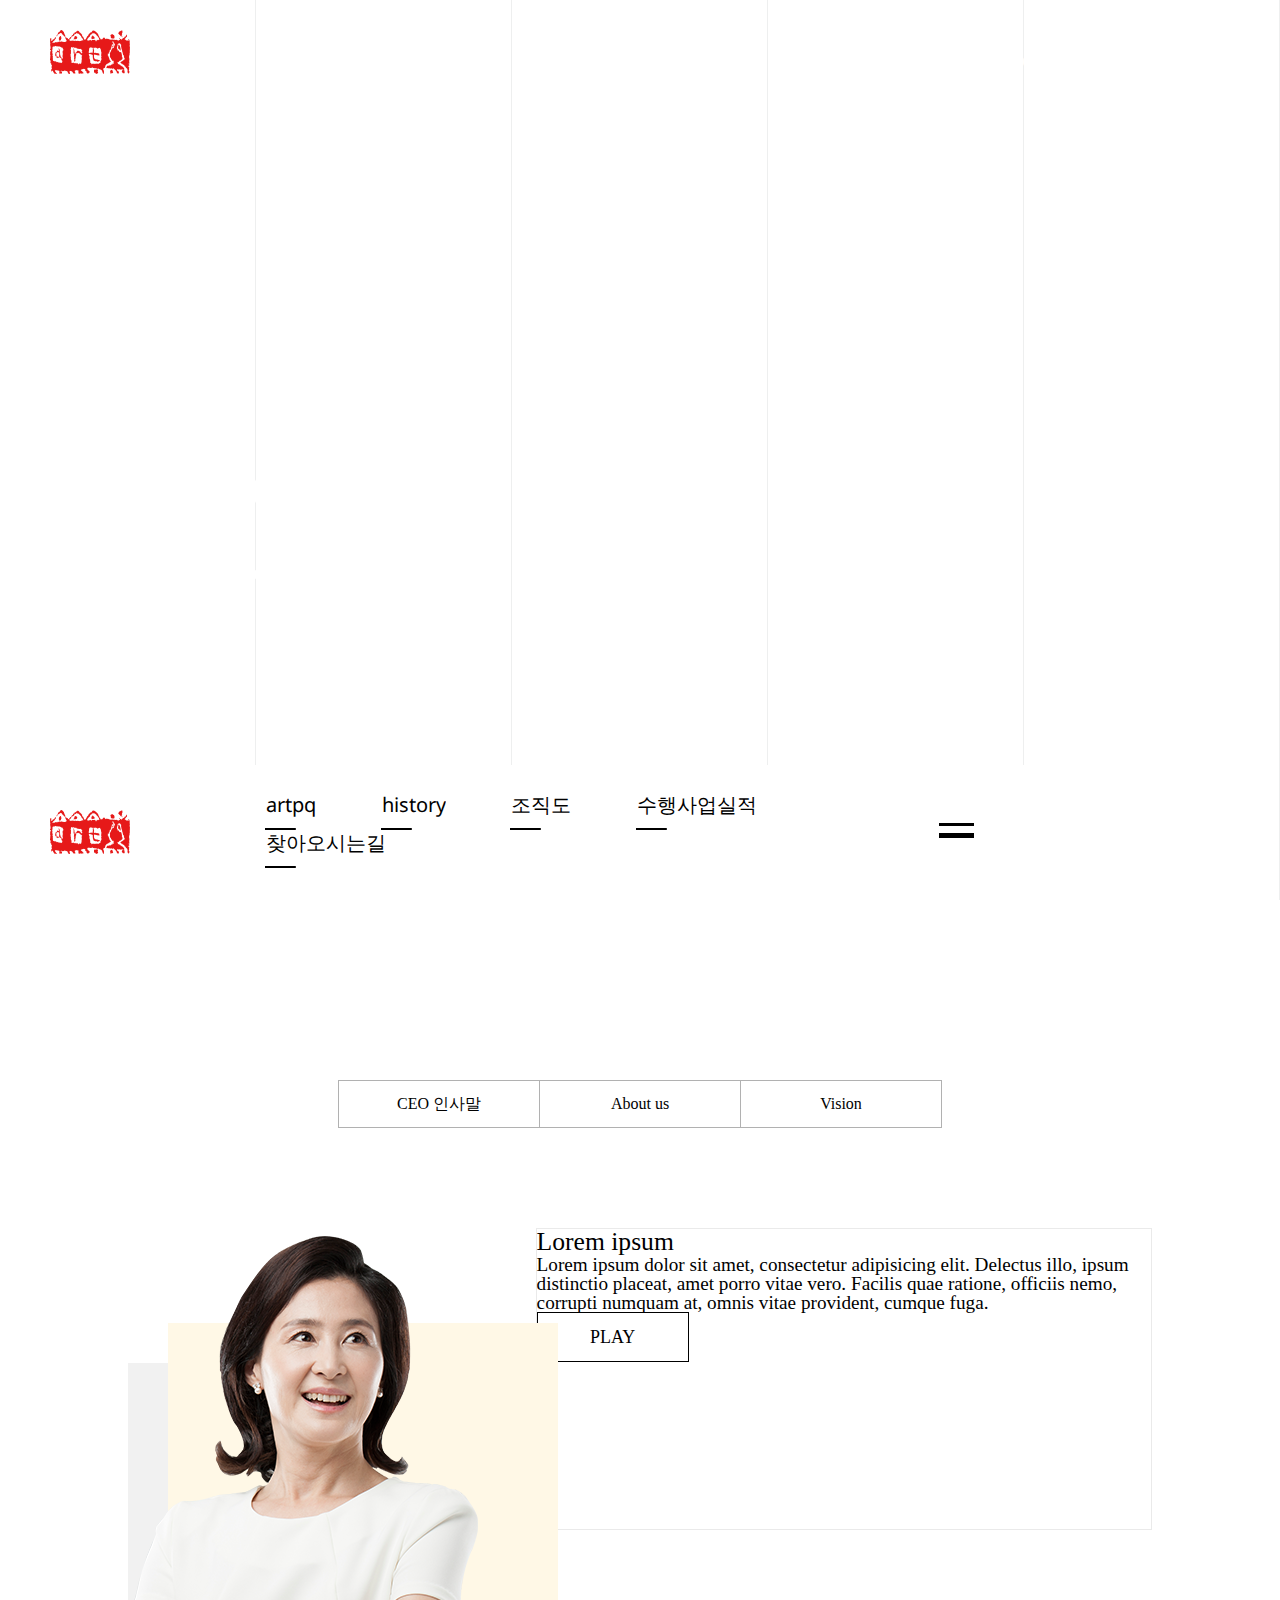
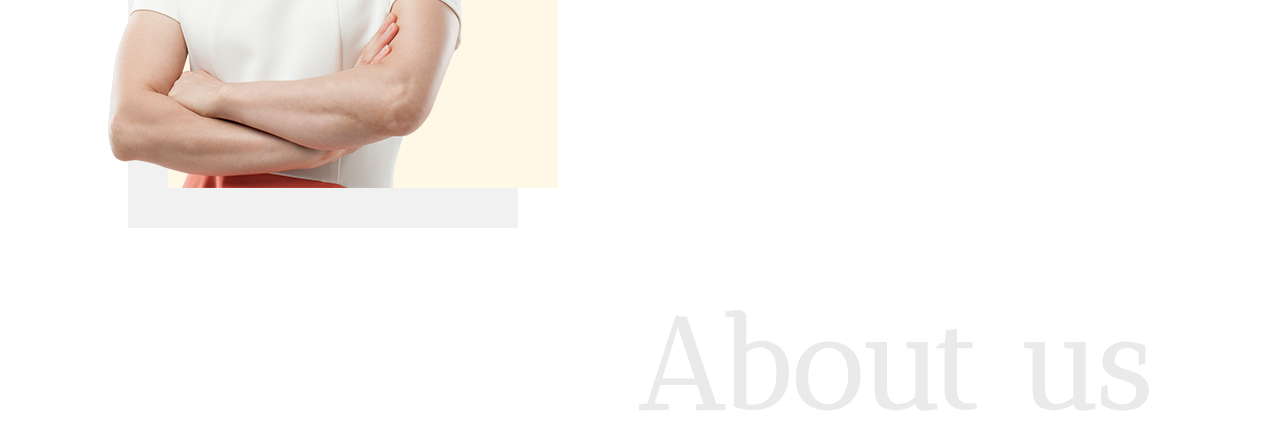
==== commit d84603f0: "update190709-메인폰트변경" ====
--- a/sub.html
+++ b/sub.html
@@ -9,6 +9,8 @@
   <link rel="stylesheet" href="css/style.css">
   <link href="https://fonts.googleapis.com/css?family=Noto+Sans|Noto+Sans+KR" rel="stylesheet">
   <link href="https://fonts.googleapis.com/css?family=Comfortaa|Josefin+Sans" rel="stylesheet">
+  <link href="https://fonts.googleapis.com/css?family=Antic+Didone|GFS+Didot&display=swap" rel="stylesheet">
+  <link href="https://fonts.googleapis.com/css?family=Amatic+SC|Montserrat+Alternates|Permanent+Marker|Playfair+Display+SC|Poiret+One&display=swap" rel="stylesheet">
   <script src="https://ajax.googleapis.com/ajax/libs/jquery/3.1.1/jquery.min.js"></script>
 </head>
 
--- a/css/style.css
+++ b/css/style.css
@@ -166,7 +166,8 @@
     transform: rotateY(-90deg);
     transform-origin: 100% 0%;
     transition: all 0.4s ease;
-    font-family: 'Josefin Sans', sans-serif;
+    font-family: 'Antic Didone', serif;
+    /*font-family: 'Josefin Sans', sans-serif;*/
   }
 
   .menu .menu01 {}
@@ -273,7 +274,15 @@
   }
 
   .grid h1 {
-    font-family: 'Josefin Sans', sans-serif;
+  /*  font-family: 'Amatic SC', cursive;
+    font-family: 'Permanent Marker', cursive;
+    font-family: 'Playfair Display SC', serif;*/
+    font-family: 'Poiret One', cursive;
+  /*font-family: 'Montserrat Alternates', sans-serif;
+    font-family: 'GFS Didot', serif;
+    font-family: 'Antic Didone', serif;*/
+    /*font-family: 'Comfortaa', cursive;*/
+    /*font-family: 'DM Serif Display', serif;*/
     font-size: 23vw;
     height: 30%;
     margin-left: 45%;
@@ -523,7 +532,8 @@
 
   #foot p {
     color: white;
-    font-family: 'Josefin Sans', sans-serif;
+    font-family: 'Antic Didone', serif;
+    /*font-family: 'Josefin Sans', sans-serif;*/
     text-align: center;
     margin-top: 10%;
     font-size: -10vw;
@@ -679,7 +689,8 @@
     font-size: 10vw;
     font-weight: bold;
     color: #eaeaea;
-    font-family: 'Josefin Sans', sans-serif;
+    font-family: 'Antic Didone', serif;
+    /*font-family: 'Josefin Sans', sans-serif;*/
     position: absolute;
     bottom: 0px;
     right: 0px;
@@ -719,7 +730,8 @@
       transform: rotateY(-90deg);
       transform-origin: 100% 0%;
       transition: all 0.4s ease;
-      font-family: 'Josefin Sans', sans-serif;
+      font-family: 'Antic Didone', serif;
+      /*font-family: 'Josefin Sans', sans-serif;*/
       display: none;
     }
 
@@ -795,8 +807,9 @@
     }
 
     .grid h1 {
-      /*font-family: 'Comfortaa', cursive;*/
-      font-family: 'Josefin Sans', sans-serif;
+      font-family: 'Poiret One', cursive;
+      /*font-family: 'Antic Didone', serif;
+      font-family: 'Comfortaa', cursive;*/
       font-size: 50vw;
       height: 30%;
       margin-left: 10%;
@@ -937,7 +950,8 @@
 
     #foot p {
       color: white;
-      font-family: 'Comfortaa', cursive;
+      font-family: 'Antic Didone', serif;
+      /*font-family: 'Comfortaa', cursive;*/
       text-align: center;
       margin-top: 10%;
       font-size: -10vw;
